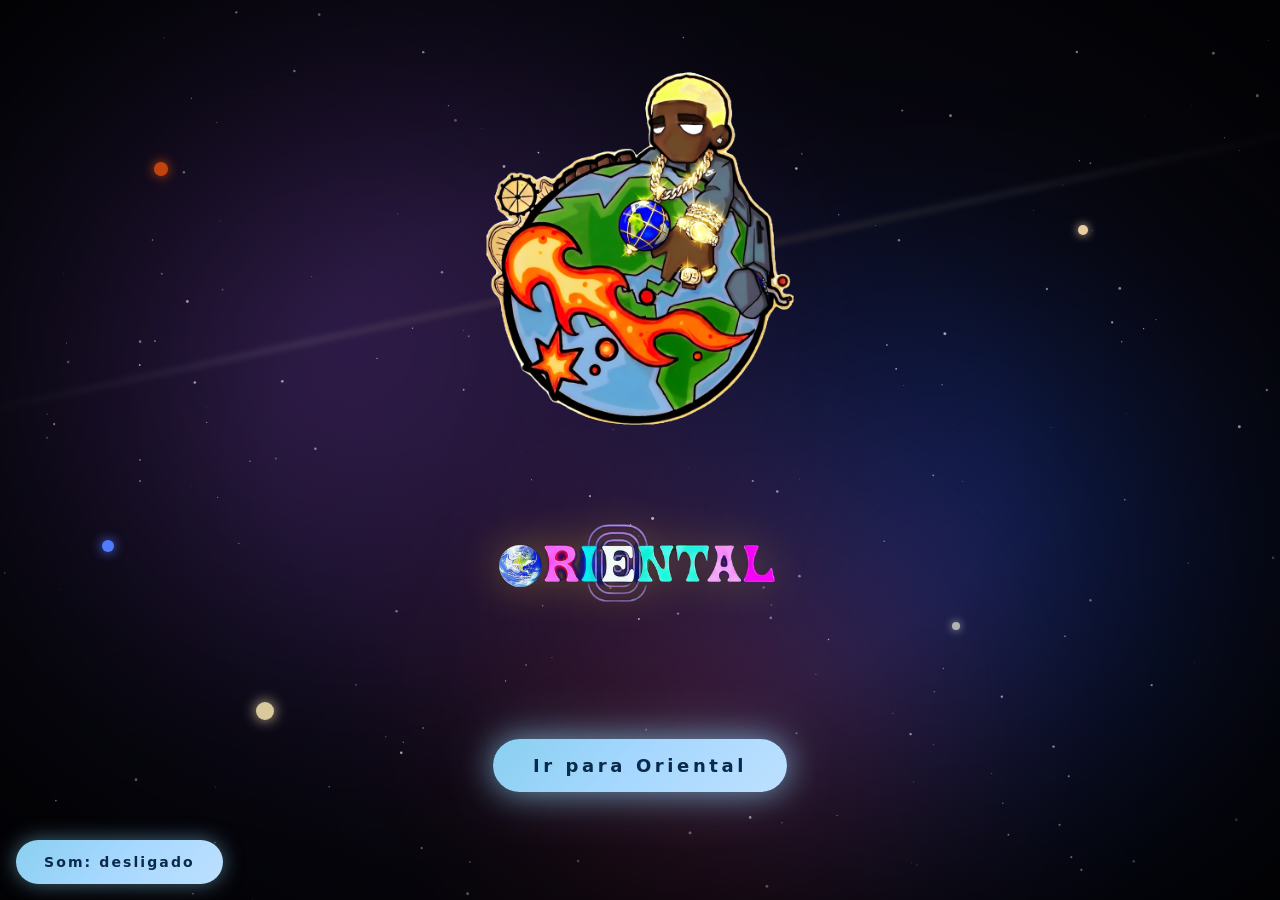
==== index.html @ 29efa696 "Refinamento: quiz, animações, segurança, assets" ====
<!DOCTYPE html>
<html lang="pt-BR">
<head>
<meta charset="UTF-8">
<meta name="viewport" content="width=device-width, initial-scale=1.0, viewport-fit=cover">
<meta name="theme-color" content="#05060d">
<title>ORIENTAL — Nego Marley</title>
<link rel="stylesheet" href="styles.css">
</head>
<body>
<!-- INTRO CINEMATOGRÁFICA -->
<div id="intro" class="intro" aria-hidden="false">
  <canvas id="stars" class="intro__stars"></canvas>
  <div class="galaxy" aria-hidden="true">
    <div class="nebula nebula--a"></div>
    <div class="nebula nebula--b"></div>
    <div class="nebula nebula--c"></div>
    <div class="milkyway"></div>
  </div>
  <div class="static-planets" aria-hidden="true">
    <span class="sp sp--1"></span>
    <span class="sp sp--2"></span>
    <span class="sp sp--3"></span>
    <span class="sp sp--4"></span>
    <span class="sp sp--5"></span>
  </div>
  <div class="comets" aria-hidden="true">
    <span class="comet comet--1"></span>
    <span class="comet comet--2"></span>
    <span class="comet comet--3"></span>
  </div>

  <div class="intro__planet-wrap" id="planetWrap">
    <img class="planet" id="planet" src="assets/intro.png" alt="Globo">
  </div>

  <div class="intro__ui">
    <img class="intro__logo" src="assets/logo.png" alt="ORIENTAL">
    <button class="intro__enter" id="enterBtn" type="button">Ir para Oriental</button>
  </div>

  <div class="intro__city" id="city">
    <div class="city__sky"></div>
    <div class="city__lights"></div>
    <div class="city__glow city__glow--red"></div>
    <div class="city__glow city__glow--blue"></div>
  </div>

  <div class="intro__vignette"></div>

  <button class="intro__sound" id="soundToggle" type="button" aria-pressed="false">Som: desligado</button>
</div>

<!-- INTERFACE PRINCIPAL -->
<main id="main" class="main" hidden>
  <div class="main__bg" aria-hidden="true"></div>
  <div class="main__overlay" aria-hidden="true"></div>
  <div class="main__controls">
    <button class="main__sound" id="mainSoundBtn" type="button">Som: desligado</button>
    <button class="main__intro" id="mainIntroBtn" type="button">Ver intro</button>
  </div>

  <section class="hero">
    <img class="hero__globe" src="assets/intro.png" alt="Globo">
    <p class="hero__kicker">ÁLBUM CONCEITUAL</p>
    <img class="hero__logo" src="assets/logo.png" alt="ORIENTAL">
    <p class="hero__artist">NEGOMARLEY</p>
    <p class="hero__tag">Experiência artística interativa</p>
  </section>

  


  

  

  

  


  <section class="quiz" id="quiz">
    <div class="quiz__card">
      <h2 class="quiz__title"><span class="quiz__word">QUIZ</span><img src="assets/logo.png" alt="ORIENTAL" class="quiz__logo"></h2>
      <p class="quiz__intro">Responda as perguntas e desbloqueie o vídeo exclusivo.</p>

      <div class="quiz__progress">
        <div class="quiz__progress-bar" id="quizProgressBar"></div>
      </div>
      <p class="quiz__progress-label" id="quizProgressLabel">Pergunta 1 de 3</p>

      <div class="quiz__question" id="quizQuestion"></div>
      <div class="quiz__options" id="quizOptions"></div>

      <div class="quiz__feedback" id="quizFeedback" hidden></div>

      <div class="quiz__actions">
        <button class="btn btn--primary" id="quizNext" type="button" hidden>Próxima</button>
        <button class="btn btn--ghost" id="quizRestart" type="button" hidden>Refazer quiz</button>
      </div>

      <div class="quiz__result" id="quizResult" hidden>
        <h3 class="quiz__result-title">Resultado</h3>
        <p class="quiz__score" id="quizScore"></p>
        <p class="quiz__result-msg" id="quizResultMsg"></p>
        <div class="quiz__video" id="quizVideoWrap" hidden>
          <h4 class="quiz__video-title">Vídeo exclusivo</h4>
          <p class="quiz__video-desc">Música inédita de ORIENTAL — NEGO MARLEY.</p>
          <video id="quizVideo" controls controlsList="nodownload" preload="none" playsinline style="width:100%;border-radius:12px;">
            <source src="public/videos/video.mp4" type="video/mp4">
            Seu navegador não suporta vídeo.
          </video>
        </div>
      </div>
    </div>
  </section>

  <footer class="footer">
    <p>ORIENTAL — NEGO MARLEY · Experiência artística</p>
  </footer>
</main>


<!-- OMIKUJI MODAL -->
<div class="omikuji" id="omikuji" hidden>
  <div class="omikuji__backdrop" id="omikujiBackdrop"></div>
  <div class="omikuji__card" role="dialog" aria-modal="true" aria-labelledby="omikujiTitle">
    <p class="omikuji__label">OMIKUJI · BISCOITO DA SORTE</p>
    <div class="cookie-wrap" id="cookieWrap">
      <div class="cookie">
        <div class="cookie__half cookie__half--left"></div>
        <div class="cookie__half cookie__half--right"></div>
        <div class="cookie__paper" id="cookiePaper">
          <p class="cookie__msg" id="omikujiMsg"></p>
        </div>
      </div>
    </div>
    <h3 class="omikuji__title" id="omikujiTitle">Quebre o biscoito</h3>
    <div class="omikuji__actions">
      <button class="btn btn--primary" id="omikujiBreak" type="button">Quebrar biscoito</button>
      <button class="btn btn--ghost" id="omikujiAgain" type="button">Outro biscoito</button>
      <button class="btn btn--ghost" id="omikujiClose" type="button">Fechar</button>
    </div>
  </div>
</div>

<audio id="bgMusic" src="assets/musica.wav" loop preload="auto"></audio>
<script src="quiz-data.js"></script>
<script src="app.js"></script>
<script>
document.getElementById('enterBtn').addEventListener('click', function(){
  var intro = document.getElementById('intro');
  var main = document.getElementById('main');
  intro.classList.add('is-leaving');
  setTimeout(function(){
    intro.style.display='none';
    main.removeAttribute('hidden');
    requestAnimationFrame(function(){ main.classList.add('is-visible'); });
  }, 700);
});
</script>
</body>
</html>
---- styles.css ----
:root{
  --bg:#05060d;
  --bg-2:#0a0e1f;
  --blue:#1b4fd9;
  --blue-soft:#4f7cff;
  --gold:#d4af37;
  --gold-soft:#f0d57a;
  --red:#e63946;
  --yellow:#ffd60a;
  --text:#e8eaf2;
  --muted:#9aa3c0;
  --card:rgba(12,16,34,0.72);
}

*{box-sizing:border-box;margin:0;padding:0}
html,body{height:100%}
body{
  font-family: "Helvetica Neue", "Segoe UI", system-ui, -apple-system, sans-serif;
  background:var(--bg);
  color:var(--text);
  overflow-x:hidden;
  -webkit-font-smoothing:antialiased;
}
button{font:inherit;cursor:pointer;border:none;background:none;color:inherit}
img{max-width:100%;display:block}

/* ============ INTRO ============ */
.intro{
  position:fixed;inset:0;z-index:100;
  background:radial-gradient(ellipse at 50% 50%, #0d0a1a 0%, #05060d 100%);
  overflow:hidden;
  transition:opacity .9s ease, visibility .9s ease;
}
.intro.is-done{opacity:0;visibility:hidden;pointer-events:none}
.intro__stars{position:absolute;inset:0;width:100%;height:100%;pointer-events:none}
.intro__nebula{
  position:absolute;border-radius:50%;filter:blur(60px);opacity:.35;pointer-events:none;
}
.intro__nebula--a{width:60vw;height:60vw;background:radial-gradient(circle,#1b4fd9 0%,transparent 70%);top:-10%;left:-10%}
.intro__nebula--b{width:50vw;height:50vw;background:radial-gradient(circle,#e63946 0%,transparent 70%);bottom:-15%;right:-15%;opacity:.22}

 .intro__planet-wrap{will-change:transform,opacity;
  position:absolute;left:50%;top:45%;
  transform:translate(-50%,-50%);
  width:min(70vw,380px);height:min(70vw,380px);
  display:flex;align-items:center;justify-content:center;
  z-index:2;
  transition:transform 1.6s cubic-bezier(.2,.7,.2,1), opacity .6s ease;
  will-change:transform,opacity;
}
.intro.is-approach .intro__planet-wrap{will-change:transform,opacity;
  transform:translate(-50%,-50%) scale(4.2);
  opacity:0;
}
.planet{width:95%;height:95%;object-fit:contain;border-radius:50%;margin:30px auto 0 auto;animation:planetSpin 20s linear infinite;}
.planet__base{
  position:absolute;inset:0;border-radius:50%;
  background:radial-gradient(circle at 35% 30%, #4f7cff 0%, #1b4fd9 35%, #0a1f5c 70%, #02061a 100%);
  box-shadow:inset -30px -40px 80px rgba(0,0,0,.6), 0 0 60px rgba(79,124,255,.35);
}
@keyframes spin{to{transform:rotate(360deg)}}
.planet__grid{
  position:absolute;inset:0;border-radius:50%;opacity:.55;
  background:
    repeating-linear-gradient(0deg, transparent 0 18px, rgba(212,175,55,.35) 18px 19px),
    repeating-linear-gradient(90deg, transparent 0 18px, rgba(212,175,55,.35) 18px 19px);
  mix-blend-mode:screen;
  animation:spin 24s linear infinite;
  mask:radial-gradient(circle, black 55%, transparent 78%);
  -webkit-mask:radial-gradient(circle, black 55%, transparent 78%);
}
.planet__glow{
  position:absolute;inset:-8%;border-radius:50%;
  background:radial-gradient(circle, rgba(79,124,255,.25) 0%, transparent 60%);
  filter:blur(20px);
}
.planet__shadow{
  position:absolute;inset:0;border-radius:50%;
  background:radial-gradient(circle at 70% 75%, rgba(0,0,0,.55) 0%, transparent 55%);
}
@keyframes spin{to{transform:rotate(360deg)}}

.intro__city{
  position:absolute;inset:0;opacity:0;pointer-events:none;
  transition:opacity 1.2s ease;
}
.intro.is-city .intro__city{opacity:1}
.city__sky{position:absolute;inset:0;background:linear-gradient(180deg,#05060d 0%,#0a0e1f 40%,#1a0a1f 100%)}
.city__glow{position:absolute;border-radius:50%;filter:blur(80px);opacity:.5}
.city__glow--red{width:60vw;height:40vw;background:radial-gradient(circle,#e63946 0%,transparent 70%);bottom:10%;left:10%}
.city__glow--blue{width:50vw;height:40vw;background:radial-gradient(circle,#1b4fd9 0%,transparent 70%);bottom:15%;right:5%}
.city__lights{
  position:absolute;bottom:0;left:0;right:0;height:45%;
  background:
    repeating-linear-gradient(90deg, transparent 0 14px, rgba(255,214,10,.5) 14px 15px, transparent 15px 28px),
    repeating-linear-gradient(90deg, transparent 0 40px, rgba(230,57,70,.6) 40px 41px, transparent 41px 80px);
  mask:linear-gradient(180deg, transparent 0%, black 40%, black 100%);
  -webkit-mask:linear-gradient(180deg, transparent 0%, black 40%, black 100%);
  opacity:.7;
}


/* ============ SOLAR SYSTEM ============ */
.solar{display:none;}
.orbit{position:absolute;top:50%;left:50%;border:1px solid rgba(212,175,55,.18);border-radius:50%;transform:translate(-50%,-50%)}
.orbit--1{width:130%;height:130%;animation:orbitSpin 18s linear infinite}
.orbit--2{width:170%;height:170%;animation:orbitSpin 32s linear infinite reverse}
.orbit--3{width:210%;height:210%;animation:orbitSpin 48s linear infinite}
.satellite{position:absolute;top:0;left:50%;transform:translate(-50%,-50%);width:8px;height:8px;border-radius:50%;background:#d4af37;box-shadow:0 0 12px rgba(212,175,55,.8)}
.satellite--gold{background:#ffd60a;box-shadow:0 0 14px rgba(255,214,10,.9)}
@keyframes orbitSpin{to{transform:translate(-50%,-50%) rotate(360deg)}}

.intro__vignette{position:absolute;inset:0;background:radial-gradient(ellipse at center, transparent 40%, rgba(0,0,0,.7) 100%);pointer-events:none}

.intro__ui{
  position:absolute;left:0;right:0;bottom:12vh;text-align:center;pointer-events:none;
  transition:opacity .6s ease;
}
.intro.is-approach .intro__ui,.intro.is-city .intro__ui{opacity:0}
.intro__kicker{letter-spacing:.4em;font-size:clamp(11px,2.6vw,14px);color:var(--gold);margin-bottom:8px}
.intro__title{font-size:clamp(34px,9vw,72px);font-weight:800;letter-spacing:.12em;text-shadow:0 0 30px rgba(212,175,55,.4)}
.intro__subtitle{margin-top:10px;color:var(--muted);font-size:clamp(12px,3vw,16px)}

.intro__skip{
  position:absolute;top:max(16px,env(safe-area-inset-top));right:max(16px,env(safe-area-inset-right));
  padding:8px 14px;border-radius:999px;background:rgba(255,255,255,.08);border:1px solid rgba(255,255,255,.18);
  font-size:13px;
}
.intro__skip:hover{background:rgba(255,255,255,.16)}
.intro__sound{
  position:absolute;bottom:max(16px,env(safe-area-inset-bottom));left:max(16px,env(safe-area-inset-left));
  padding:14px 28px;border-radius:999px;background:linear-gradient(135deg,#89cff0,#a7d8ff,#bde0fe);color:#0a2a4a;
  font-weight:800;letter-spacing:.15em;font-size:14px;box-shadow:0 0 20px rgba(137,207,240,.5);border:none;
  transition:transform .2s,box-shadow .2s;cursor:pointer;}
.intro__sound:hover{transform:translateY(-2px);box-shadow:0 0 30px rgba(137,207,240,.7)}

/* ============ MAIN ============ */
.main{position:relative;min-height:100vh;overflow:hidden;opacity:0;transition:opacity 1s ease}.main.is-visible{opacity:1}
.main__bg{
  position:fixed;inset:0;
  background:url('assets/fundo.jpg') center/cover no-repeat;
  filter:brightness(.55) saturate(1.2);
  z-index:0;
}
.main__overlay{
  position:fixed;inset:0;
  background:linear-gradient(180deg,rgba(5,6,13,.35) 0%,rgba(5,6,13,.6) 60%,rgba(5,6,13,.8) 100%);
  z-index:1;
}
.main > *:not(.main__bg):not(.main__overlay){position:relative;z-index:2}

.hero{
  min-height:100vh;display:flex;flex-direction:column;align-items:center;justify-content:center;
  text-align:center;padding:24px 16px;gap:10px;
}
.hero__kicker{letter-spacing:.45em;font-size:12px;color:var(--gold)}
.hero__title{font-size:clamp(46px,13vw,96px);font-weight:900;letter-spacing:.14em;text-shadow:0 0 40px rgba(212,175,55,.35)}
.hero__artist{font-size:clamp(16px,4vw,22px);letter-spacing:.35em;color:var(--muted)}
.hero__tag{margin-top:6px;font-size:13px;color:var(--blue-soft)}


.footer{text-align:center;padding:24px 16px;color:var(--muted);font-size:12px}

/* Reduced motion */
@media (max-width:600px){
  .intro__planet-wrap .solar{display:none}
  .intro__stars{opacity:.7}
  .enigma__card,.finale__card{backdrop-filter:none}
}
@media (prefers-reduced-motion: reduce){
  .intro__planet-wrap,.planet__grid,.hero__pendant{animation:none !important;transition:none !important}
  .intro.is-approach .intro__planet-wrap{will-change:transform,opacity;transform:translate(-50%,-50%) scale(1);opacity:1}
}


[hidden]{display:none !important}

@keyframes pulse{0%,100%{opacity:.6}50%{opacity:1}}
@keyframes pulseBtn{0%,100%{transform:scale(1)}50%{transform:scale(1.05)}}

/* ============ OMIKUJI ============ */
.omikuji{position:fixed;inset:0;z-index:200;display:flex;align-items:center;justify-content:center;padding:20px}
.omikuji__backdrop{position:absolute;inset:0;background:rgba(5,6,13,.75);backdrop-filter:blur(6px)}
.omikuji__card{position:relative;width:min(92vw,420px);background:linear-gradient(160deg,rgba(20,24,50,.95),rgba(8,10,28,.95));border:1px solid rgba(212,175,55,.4);border-radius:22px;padding:26px 22px;text-align:center;box-shadow:0 0 60px rgba(212,175,55,.25);animation:reveal .4s ease}
.omikuji__label{font-size:10px;letter-spacing:.4em;color:var(--gold);margin-bottom:8px}
.omikuji__title{font-size:20px;letter-spacing:.2em;color:var(--yellow);margin-bottom:14px}
.omikuji__msg{font-size:16px;line-height:1.7;color:var(--text);font-style:italic;min-height:60px}
.omikuji__actions{display:flex;gap:10px;justify-content:center;margin-top:18px;flex-wrap:wrap}

.finale__row{display:flex;flex-direction:column;align-items:center;gap:16px;margin-top:6px}
.finale__art{width:min(80vw,360px);border-radius:12px;filter:saturate(1.2)}
.spotify-btn{
  display:inline-flex;align-items:center;gap:10px;padding:12px 22px;
  background:linear-gradient(135deg,#1DB954,#1aa34a);color:#fff;
  border-radius:999px;font-weight:700;letter-spacing:.12em;font-size:13px;
  text-decoration:none;box-shadow:0 0 28px rgba(29,185,84,.55);
  transition:transform .2s,box-shadow .2s;
}
.spotify-btn:hover{transform:translateY(-2px);box-shadow:0 0 40px rgba(29,185,84,.75)}
.spotify-btn__icon{display:flex;align-items:center}
@media (min-width:600px){
  .finale__row{flex-direction:row;justify-content:center;align-items:center}
  .finale__art{width:260px}
}

/* ============ FORTUNE COOKIE ============ */
.cookie-wrap{display:flex;justify-content:center;align-items:center;margin:10px 0 16px;perspective:800px}
.cookie{position:relative;width:200px;height:200px}
.cookie__half{
  position:absolute;top:0;left:0;width:200px;height:200px;
  background:url('assets/biscoito.jpg') center/cover no-repeat;
  transition:transform .6s cubic-bezier(.2,.8,.2,1);
}
.cookie__half--left{clip-path:inset(0 50% 0 0);transform-origin:right center}
.cookie__half--right{clip-path:inset(0 0 0 50%);transform-origin:left center}
.cookie.is-broken .cookie__half--left{transform:translateX(-12px) rotate(-6deg)}
.cookie.is-broken .cookie__half--right{transform:translateX(12px) rotate(6deg)}
.cookie__paper{
  position:absolute;top:50%;left:50%;transform:translate(-50%,-50%) scale(0);
  width:170px;min-height:70px;padding:14px 12px;background:#fffdf5;border:1px solid #e8d9a0;
  border-radius:6px;box-shadow:0 4px 14px rgba(0,0,0,.25);color:#3a2a10;
  transform-origin:center center;transition:transform .5s ease .2s, opacity .4s ease .2s;
  opacity:0;z-index:3;text-align:center;
}
.cookie.is-broken .cookie__paper{transform:translate(-50%,-50%) scale(1);opacity:1}
.cookie__msg{font-size:13px;line-height:1.5;font-style:italic;margin:0}
/* ============ OMIKUJI ============ */
.omikuji{position:fixed;inset:0;z-index:200;display:flex;align-items:center;justify-content:center;padding:20px}
.omikuji__backdrop{position:absolute;inset:0;background:rgba(5,6,13,.75);backdrop-filter:blur(6px)}
.omikuji__card{position:relative;width:min(92vw,420px);background:linear-gradient(160deg,rgba(20,24,50,.95),rgba(8,10,28,.95));border:1px solid rgba(212,175,55,.4);border-radius:22px;padding:26px 22px;text-align:center;box-shadow:0 0 60px rgba(212,175,55,.25);animation:reveal .4s ease}
.omikuji__label{font-size:10px;letter-spacing:.4em;color:var(--gold);margin-bottom:8px}
.omikuji__title{font-size:20px;letter-spacing:.2em;color:var(--yellow);margin-bottom:14px}
.omikuji__msg{font-size:16px;line-height:1.7;color:var(--text);font-style:italic;min-height:60px}
.omikuji__actions{display:flex;gap:10px;justify-content:center;margin-top:18px;flex-wrap:wrap}

.finale__row{display:flex;flex-direction:column;align-items:center;gap:16px;margin-top:6px}
.finale__art{width:min(80vw,360px);border-radius:12px;filter:saturate(1.2)}
.spotify-btn{
  display:inline-flex;align-items:center;gap:10px;padding:12px 22px;
  background:linear-gradient(135deg,#1DB954,#1aa34a);color:#fff;
  border-radius:999px;font-weight:700;letter-spacing:.12em;font-size:13px;
  text-decoration:none;box-shadow:0 0 28px rgba(29,185,84,.55);
  transition:transform .2s,box-shadow .2s;
}
.spotify-btn:hover{transform:translateY(-2px);box-shadow:0 0 40px rgba(29,185,84,.75)}
.spotify-btn__icon{display:flex;align-items:center}
@media (min-width:600px){
  .finale__row{flex-direction:row;justify-content:center;align-items:center}
  .finale__art{width:260px}
}

/* ============ FORTUNE COOKIE ============ */
.cookie-wrap{display:flex;justify-content:center;align-items:center;margin:10px 0 16px;perspective:800px}
.cookie{position:relative;width:200px;height:200px}
.cookie__img{width:100%;height:100%;object-fit:cover;border-radius:50%;transition:opacity .5s ease,transform .5s ease}
.cookie.is-broken .cookie__img{opacity:0;transform:scale(.85)}
.cookie__paper{
  position:absolute;top:50%;left:50%;transform:translate(-50%,-50%) scale(0);
  width:170px;min-height:70px;padding:14px 12px;background:#fffdf5;border:1px solid #e8d9a0;
  border-radius:6px;box-shadow:0 4px 14px rgba(0,0,0,.25);color:#3a2a10;
  transform-origin:center center;transition:transform .5s ease .2s, opacity .4s ease .2s;
  opacity:0;z-index:3;text-align:center;
}
.cookie.is-broken .cookie__paper{transform:translate(-50%,-50%) scale(1);opacity:1}
.cookie__msg{font-size:13px;line-height:1.5;font-style:italic;margin:0}
/* ============ OMIKUJI ============ */
.omikuji{position:fixed;inset:0;z-index:200;display:flex;align-items:center;justify-content:center;padding:20px}
.omikuji__backdrop{position:absolute;inset:0;background:rgba(5,6,13,.75);backdrop-filter:blur(6px)}
.omikuji__card{position:relative;width:min(92vw,420px);background:linear-gradient(160deg,rgba(20,24,50,.95),rgba(8,10,28,.95));border:1px solid rgba(212,175,55,.4);border-radius:22px;padding:26px 22px;text-align:center;box-shadow:0 0 60px rgba(212,175,55,.25);animation:reveal .4s ease}
.omikuji__label{font-size:10px;letter-spacing:.4em;color:var(--gold);margin-bottom:8px}
.omikuji__title{font-size:20px;letter-spacing:.2em;color:var(--yellow);margin-bottom:14px}
.omikuji__msg{font-size:16px;line-height:1.7;color:var(--text);font-style:italic;min-height:60px}
.omikuji__actions{display:flex;gap:10px;justify-content:center;margin-top:18px;flex-wrap:wrap}

.finale__row{display:flex;flex-direction:column;align-items:center;gap:16px;margin-top:6px}
.finale__art{width:min(80vw,360px);border-radius:12px;filter:saturate(1.2)}
.spotify-btn{
  display:inline-flex;align-items:center;gap:10px;padding:12px 22px;
  background:linear-gradient(135deg,#1DB954,#1aa34a);color:#fff;
  border-radius:999px;font-weight:700;letter-spacing:.12em;font-size:13px;
  text-decoration:none;box-shadow:0 0 28px rgba(29,185,84,.55);
  transition:transform .2s,box-shadow .2s;
}
.spotify-btn:hover{transform:translateY(-2px);box-shadow:0 0 40px rgba(29,185,84,.75)}
.spotify-btn__icon{display:flex;align-items:center}
@media (min-width:600px){
  .finale__row{flex-direction:row;justify-content:center;align-items:center}
  .finale__art{width:260px}
}

/* ============ FORTUNE COOKIE ============ */
.cookie-wrap{display:flex;justify-content:center;align-items:center;margin:10px 0 16px;perspective:800px}
.cookie{position:relative;width:200px;height:200px}
.cookie__half{
  position:absolute;top:0;left:0;width:200px;height:200px;
  background:url('assets/biscoito.jpg') center/cover no-repeat;
  transition:transform .7s cubic-bezier(.2,.8,.2,1);
}
.cookie__half--left{clip-path:inset(0 50% 0 0);transform-origin:right center}
.cookie__half--right{clip-path:inset(0 0 0 50%);transform-origin:left center}
.cookie.is-broken .cookie__half--left{transform:translateX(-4px) rotate(-2deg)}
.cookie.is-broken .cookie__half--right{transform:translateX(4px) rotate(2deg)}
.cookie__paper{
  position:absolute;top:50%;left:50%;transform:translate(-50%,-50%) scaleY(0);
  width:170px;min-height:70px;padding:14px 12px;background:#fffdf5;border:1px solid #e8d9a0;
  border-radius:6px;box-shadow:0 4px 14px rgba(0,0,0,.25);color:#3a2a10;
  transform-origin:center center;transition:transform .5s ease .25s, opacity .3s ease .25s;
  opacity:0;z-index:3;text-align:center;
}
.cookie.is-broken .cookie__paper{transform:translate(-50%,-50%) scaleY(1);opacity:1}
.cookie__msg{font-size:13px;line-height:1.5;font-style:italic;margin:0}
/* ============ OMIKUJI ============ */
.omikuji{position:fixed;inset:0;z-index:200;display:flex;align-items:center;justify-content:center;padding:20px}
.omikuji__backdrop{position:absolute;inset:0;background:rgba(5,6,13,.75);backdrop-filter:blur(6px)}
.omikuji__card{position:relative;width:min(92vw,420px);background:linear-gradient(160deg,rgba(20,24,50,.95),rgba(8,10,28,.95));border:1px solid rgba(212,175,55,.4);border-radius:22px;padding:26px 22px;text-align:center;box-shadow:0 0 60px rgba(212,175,55,.25);animation:reveal .4s ease}
.omikuji__label{font-size:10px;letter-spacing:.4em;color:var(--gold);margin-bottom:8px}
.omikuji__title{font-size:20px;letter-spacing:.2em;color:var(--yellow);margin-bottom:14px}
.omikuji__msg{font-size:16px;line-height:1.7;color:var(--text);font-style:italic;min-height:60px}
.omikuji__actions{display:flex;gap:10px;justify-content:center;margin-top:18px;flex-wrap:wrap}

.finale__row{display:flex;flex-direction:column;align-items:center;gap:16px;margin-top:6px}
.finale__art{width:min(80vw,360px);border-radius:12px;filter:saturate(1.2)}
.spotify-btn{
  display:inline-flex;align-items:center;gap:10px;padding:12px 22px;
  background:linear-gradient(135deg,#1DB954,#1aa34a);color:#fff;
  border-radius:999px;font-weight:700;letter-spacing:.12em;font-size:13px;
  text-decoration:none;box-shadow:0 0 28px rgba(29,185,84,.55);
  transition:transform .2s,box-shadow .2s;
}
.spotify-btn:hover{transform:translateY(-2px);box-shadow:0 0 40px rgba(29,185,84,.75)}
.spotify-btn__icon{display:flex;align-items:center}
@media (min-width:600px){
  .finale__row{flex-direction:row;justify-content:center;align-items:center}
  .finale__art{width:260px}
}

/* ============ FORTUNE COOKIE ============ */
.cookie-wrap{display:flex;justify-content:center;align-items:center;margin:10px 0 16px;perspective:800px}
.cookie{position:relative;width:200px;height:200px}
.cookie__half{
  position:absolute;top:0;width:100px;height:200px;
  background:url('assets/biscoito.jpg') left center / 200% 100% no-repeat;
  transition:transform .7s cubic-bezier(.2,.8,.2,1);
  backface-visibility:hidden;
}
.cookie__half--left{left:0;background-position:left center;transform-origin:right center}
.cookie__half--right{right:0;background-position:right center;transform-origin:left center}
.cookie.is-broken .cookie__half--left{transform:translateX(-4px) rotate(-2deg)}
.cookie.is-broken .cookie__half--right{transform:translateX(4px) rotate(2deg)}
.cookie__paper{
  position:absolute;top:50%;left:50%;transform:translate(-50%,-50%) scaleY(0);
  width:170px;min-height:70px;padding:14px 12px;background:#fffdf5;border:1px solid #e8d9a0;
  border-radius:6px;box-shadow:0 4px 14px rgba(0,0,0,.25);color:#3a2a10;
  transform-origin:center center;transition:transform .5s ease .25s, opacity .3s ease .25s;
  opacity:0;z-index:3;text-align:center;
}
.cookie.is-broken .cookie__paper{transform:translate(-50%,-50%) scaleY(1);opacity:1}
.cookie__msg{font-size:13px;line-height:1.5;font-style:italic;margin:0}
/* ============ OMIKUJI ============ */
.omikuji{position:fixed;inset:0;z-index:200;display:flex;align-items:center;justify-content:center;padding:20px}
.omikuji__backdrop{position:absolute;inset:0;background:rgba(5,6,13,.75);backdrop-filter:blur(6px)}
.omikuji__card{position:relative;width:min(92vw,420px);background:linear-gradient(160deg,rgba(20,24,50,.95),rgba(8,10,28,.95));border:1px solid rgba(212,175,55,.4);border-radius:22px;padding:26px 22px;text-align:center;box-shadow:0 0 60px rgba(212,175,55,.25);animation:reveal .4s ease}
.omikuji__label{font-size:10px;letter-spacing:.4em;color:var(--gold);margin-bottom:8px}
.omikuji__title{font-size:20px;letter-spacing:.2em;color:var(--yellow);margin-bottom:14px}
.omikuji__msg{font-size:16px;line-height:1.7;color:var(--text);font-style:italic;min-height:60px}
.omikuji__actions{display:flex;gap:10px;justify-content:center;margin-top:18px;flex-wrap:wrap}

.finale__row{display:flex;flex-direction:column;align-items:center;gap:16px;margin-top:6px}
.finale__art{width:min(80vw,360px);border-radius:12px;filter:saturate(1.2)}
.spotify-btn{
  display:inline-flex;align-items:center;gap:10px;padding:12px 22px;
  background:linear-gradient(135deg,#1DB954,#1aa34a);color:#fff;
  border-radius:999px;font-weight:700;letter-spacing:.12em;font-size:13px;
  text-decoration:none;box-shadow:0 0 28px rgba(29,185,84,.55);
  transition:transform .2s,box-shadow .2s;
}
.spotify-btn:hover{transform:translateY(-2px);box-shadow:0 0 40px rgba(29,185,84,.75)}
.spotify-btn__icon{display:flex;align-items:center}
@media (min-width:600px){
  .finale__row{flex-direction:row;justify-content:center;align-items:center}
  .finale__art{width:260px}
}

/* ============ FORTUNE COOKIE ============ */
.cookie-wrap{display:flex;justify-content:center;align-items:center;margin:10px 0 16px;perspective:800px}
.cookie{position:relative;width:180px;height:120px}
.cookie__half{
  position:absolute;top:0;width:90px;height:120px;background:linear-gradient(135deg,#e8c98a,#c9a05a);
  border:1px solid rgba(120,80,30,.4);box-shadow:inset 0 0 12px rgba(255,255,255,.25);
  transition:transform .7s cubic-bezier(.2,.8,.2,1);
}
.cookie__half--left{left:0;border-radius:90px 0 0 90px;transform-origin:right center}
.cookie__half--right{right:0;border-radius:0 90px 90px 0;transform-origin:left center}
.cookie.is-broken .cookie__half--left{transform:rotateY(-70deg) translateX(-12px)}
.cookie.is-broken .cookie__half--right{transform:rotateY(70deg) translateX(12px)}
.cookie__paper{
  position:absolute;top:50%;left:50%;transform:translate(-50%,-50%) scaleY(0);
  width:150px;min-height:60px;padding:12px 10px;background:#fffdf5;border:1px solid #e8d9a0;
  border-radius:6px;box-shadow:0 4px 14px rgba(0,0,0,.25);color:#3a2a10;
  transform-origin:center center;transition:transform .6s ease .3s, opacity .4s ease .3s;
  opacity:0;z-index:2;
}
.cookie.is-broken .cookie__paper{transform:translate(-50%,-50%) scaleY(1);opacity:1}
.cookie__msg{font-size:13px;line-height:1.5;font-style:italic;margin:0}

.intro__logo{width:min(60vw,320px);margin:5px auto 0 auto;display:block;filter:drop-shadow(0 0 20px rgba(212,175,55,.4))}
.hero__logo{width:min(50vw,240px);margin-bottom:10px;filter:drop-shadow(0 0 30px rgba(212,175,55,.4))}

/* ============ COMETS ============ */
.comets{position:absolute;inset:0;pointer-events:none;overflow:hidden}
.comet{position:absolute;width:120px;height:2px;background:linear-gradient(90deg,transparent,rgba(255,255,255,.9));border-radius:2px;opacity:0}
.comet--1{top:15%;left:-120px;animation:cometFly 6s linear infinite;animation-delay:1s}
.comet--2{top:45%;left:-120px;animation:cometFly 8s linear infinite;animation-delay:3s}
.comet--3{top:70%;left:-120px;animation:cometFly 10s linear infinite;animation-delay:5s}
@keyframes cometFly{
  0%{transform:translateX(0) translateY(0) rotate(25deg);opacity:0}
  10%{opacity:1}
  90%{opacity:1}
  100%{transform:translateX(120vw) translateY(40vh) rotate(25deg);opacity:0}
}

/* ============ SOLAR SYSTEM (intro bg) ============ */
.orbit{position:absolute;top:50%;left:50%;border:1px solid rgba(212,175,55,.12);border-radius:50%;transform:translate(-50%,-50%)}
.planet{position:absolute;top:0;left:50%;transform:translate(-50%,-50%);border-radius:50%}

.sun-ring{position:absolute;top:50%;left:50%;transform:translate(-50%,-50%);width:min(90vw,480px);height:min(90vw,480px);border:2px solid rgba(212,175,55,.6);border-radius:50%;box-shadow:0 0 40px rgba(212,175,55,.4),inset 0 0 30px rgba(212,175,55,.15)}

/* ============ GALAXY BACKGROUND ============ */
.galaxy{position:absolute;inset:0;pointer-events:none;overflow:hidden;z-index:0}
.nebula{position:absolute;border-radius:50%;filter:blur(80px);opacity:.35}
.nebula--a{width:75vw;height:75vw;background:radial-gradient(circle,#6a3a9a 0%,transparent 70%);top:-15%;left:-10%;opacity:.45}
.nebula--b{width:65vw;height:65vw;background:radial-gradient(circle,#1b4fd9 0%,transparent 70%);bottom:-10%;right:-5%;opacity:.4}
.nebula--c{width:55vw;height:55vw;background:radial-gradient(circle,#e63946 0%,transparent 70%);top:40%;left:30%;opacity:.25}
.milkyway{position:absolute;top:30%;left:-10%;width:120%;height:3px;background:linear-gradient(90deg,transparent,rgba(255,255,255,.25),rgba(212,175,55,.35),rgba(255,255,255,.25),transparent);transform:rotate(-12deg);filter:blur(3px);opacity:.75}

/* ============ STATIC PLANETS (background) ============ */
.static-planets{position:absolute;inset:0;pointer-events:none;z-index:1}
.sp{position:absolute;border-radius:50%}
.sp--1{width:14px;height:14px;background:#c1440e;box-shadow:0 0 12px #c1440e;top:18%;left:12%}
.sp--2{width:10px;height:10px;background:#e8cda2;box-shadow:0 0 10px #e8cda2;top:25%;right:15%}
.sp--3{width:18px;height:18px;background:#d8ca9d;box-shadow:0 0 14px #d8ca9d;bottom:20%;left:20%}
.sp--4{width:8px;height:8px;background:#b1b1b1;box-shadow:0 0 8px #b1b1b1;bottom:30%;right:25%}
.sp--5{width:12px;height:12px;background:#4f7cff;box-shadow:0 0 12px #4f7cff;top:60%;left:8%}

/* ============ COMETS (behind planet) ============ */
.comets{position:absolute;inset:0;pointer-events:none;overflow:hidden;z-index:1}
.comet{position:absolute;width:180px;height:2px;opacity:0;filter:blur(.5px)}
.comet::before{content:'';position:absolute;right:0;top:50%;transform:translateY(-50%);width:8px;height:8px;border-radius:50%;background:#fff;box-shadow:0 0 12px #fff,0 0 24px rgba(255,255,255,.6)}
.comet::after{content:'';position:absolute;right:8px;top:50%;transform:translateY(-50%);width:172px;height:2px;background:linear-gradient(90deg,transparent,rgba(255,255,255,.9));border-radius:2px}
.comet--1{top:20%;left:-200px;animation:cometFly 7s linear infinite;animation-delay:0s}
.comet--2{top:55%;left:-200px;animation:cometFly 9s linear infinite;animation-delay:3s}
.comet--3{top:75%;left:-200px;animation:cometFly 11s linear infinite;animation-delay:6s}
@keyframes cometFly{
  0%{transform:translateX(0) translateY(0) rotate(20deg);opacity:0}
  8%{opacity:1}
  92%{opacity:1}
  100%{transform:translateX(130vw) translateY(35vh) rotate(20deg);opacity:0}
}

/* planet-wrap above comets */
.intro__planet-wrap{z-index:2 !important}
.intro__ui{z-index:3}

.intro__enter{position:relative;z-index:100;pointer-events:auto;cursor:pointer;margin-top:18px;padding:16px 40px;border-radius:999px;background:linear-gradient(135deg,#89cff0,#a7d8ff,#bde0fe);color:#0a2a4a;font-weight:800;letter-spacing:.2em;font-size:18px;box-shadow:0 0 30px rgba(137,207,240,.6),0 0 60px rgba(167,216,255,.3);transition:transform .2s,box-shadow .2s;animation:pulseBtn 1.8s ease-in-out infinite}
.intro__enter:hover{transform:translateY(-2px);box-shadow:0 0 30px rgba(212,175,55,.6)}

/* ============ ORIGAMI PAPER ============ */
.paper{position:relative;width:140px;height:140px;perspective:600px}
.paper__sheet{
  position:absolute;inset:0;background:linear-gradient(135deg,#f5f5f0,#e8e4d8);
  border:1px solid rgba(212,175,55,.3);border-radius:4px;
  box-shadow:0 4px 16px rgba(0,0,0,.3);
  transform-origin:center center;
  animation:paperFold 3s ease-in-out infinite;
}
.paper__fold{
  position:absolute;top:0;left:50%;width:50%;height:100%;
  background:linear-gradient(135deg,#e8e4d8,#d8d4c8);
  border-left:1px solid rgba(212,175,55,.2);
  transform-origin:left center;
  animation:paperCrease 3s ease-in-out infinite;
}
@keyframes paperFold{
  0%,100%{transform:rotateY(0deg)}
  50%{transform:rotateY(180deg)}
}
@keyframes paperCrease{
  0%,100%{transform:rotateY(0deg)}
  50%{transform:rotateY(-180deg)}
}

.hero__globe{width:min(50vw,220px);margin-bottom:12px;animation:heroGlobeSpin 20s linear infinite;filter:drop-shadow(0 0 30px rgba(79,124,255,.4))}
@keyframes heroGlobeSpin{to{transform:rotate(360deg)}}

/* ============ MAIN CONTROLS ============ */
.main__controls{position:fixed;top:max(16px,env(safe-area-inset-top));right:max(16px,env(safe-area-inset-right));z-index:50;display:flex;gap:8px}
.main__sound,.main__intro{
  padding:10px 18px;border-radius:999px;background:linear-gradient(135deg,#89cff0,#a7d8ff,#bde0fe);color:#0a2a4a;
  font-weight:800;letter-spacing:.12em;font-size:13px;box-shadow:0 0 16px rgba(137,207,240,.5);border:none;cursor:pointer;
  transition:transform .2s,box-shadow .2s}
.main__sound:hover,.main__intro:hover{transform:translateY(-2px);box-shadow:0 0 24px rgba(137,207,240,.7)}

/* ============ QUIZ ============ */
.quiz{padding:24px 16px 60px;display:flex;justify-content:center}
.quiz__card{width:min(92vw,560px);background:url('assets/intro.png') center/cover no-repeat;border:1px solid rgba(212,175,55,.18);border-radius:20px;padding:22px 18px;backdrop-filter:blur(10px);position:relative;overflow:hidden}
.quiz__card::before{content:'';position:absolute;inset:0;background:rgba(5,6,13,.72);z-index:0}
.quiz__card > *{position:relative;z-index:1}
.quiz__title{font-size:18px;letter-spacing:.25em;color:var(--gold);margin-bottom:8px;text-align:center;display:flex;flex-direction:column;align-items:center}
.quiz__intro{color:#fff;font-size:14px;text-align:center;margin-bottom:16px;font-weight:600}
.quiz__progress{width:100%;height:8px;background:rgba(255,255,255,.08);border-radius:999px;overflow:hidden;margin-bottom:6px}
.quiz__progress-bar{height:100%;width:0%;background:linear-gradient(90deg,var(--gold),var(--blue-soft));transition:width .3s ease}
.quiz__progress-label{font-size:12px;color:#fff;text-align:center;margin-bottom:14px;letter-spacing:.15em;font-weight:700}
.quiz__question{font-size:16px;line-height:1.6;text-align:center;margin-bottom:16px;min-height:48px;color:#fff;font-weight:600;animation:fadeInUp .35s ease}
.quiz__question.is-entering{animation:fadeInUp .35s ease}
.quiz__options{display:flex;flex-direction:column;gap:10px;margin-bottom:14px}
.quiz__option{padding:12px 16px;border-radius:12px;border:1px solid rgba(212,175,55,.4);background:rgba(10,12,30,.85);color:#fff;text-align:left;cursor:pointer;transition:background .2s,transform .15s;font-weight:600}
.quiz__option:hover{background:rgba(255,255,255,.12);transform:translateY(-2px);box-shadow:0 0 12px rgba(212,175,55,.2)}
.quiz__option.is-correct{background:linear-gradient(135deg,rgba(46,204,113,.25),rgba(26,143,74,.25));border-color:#2ecc71;animation:pulseCorrect .4s ease}
.quiz__option.is-wrong{background:linear-gradient(135deg,rgba(230,57,70,.25),rgba(166,27,46,.25));border-color:#e63946;animation:shake .4s ease}
.quiz__option:disabled{cursor:default;opacity:.85}
.quiz__feedback{padding:10px 14px;border-radius:10px;margin-bottom:12px;text-align:center;font-size:14px}
.quiz__feedback.is-correct{background:rgba(46,204,113,.15);color:#2ecc71;border:1px solid rgba(46,204,113,.3)}
.quiz__feedback.is-wrong{background:rgba(230,57,70,.15);color:#e63946;border:1px solid rgba(230,57,70,.3)}
.quiz__actions{display:flex;gap:10px;justify-content:center;flex-wrap:wrap;margin-top:8px}
.quiz__result{margin-top:18px;padding:16px;border-radius:12px;background:rgba(255,255,255,.04);border:1px solid rgba(212,175,55,.2);text-align:center;animation:reveal .6s ease}
.quiz__result-title{font-size:18px;letter-spacing:.2em;color:var(--gold);margin-bottom:8px}
.quiz__score{font-size:24px;font-weight:800;color:var(--yellow);margin-bottom:6px}
.quiz__result-msg{color:var(--muted);font-size:14px;line-height:1.6;margin-bottom:12px}
.quiz__video{margin-top:16px}
.quiz__video-title{font-size:14px;letter-spacing:.2em;color:var(--gold);margin-bottom:6px}
.quiz__video-desc{color:var(--muted);font-size:13px;margin-bottom:10px}

.quiz__logo{width:min(40vw,180px);display:block;margin:0 auto 8px;filter:drop-shadow(0 0 16px rgba(212,175,55,.4))}

.quiz__word{display:block;font-size:14px;letter-spacing:.4em;color:#89cff0;margin-bottom:6px;text-align:center}

/* ============ INTRO EXIT TRANSITION ============ */
.intro.is-leaving{animation:introExit .7s ease forwards}
@keyframes introExit{
  0%{opacity:1;transform:scale(1)}
  100%{opacity:0;transform:scale(1.15);filter:blur(8px)}
}

.btn, .quiz__option, .intro__enter, .main__sound, .main__intro, .intro__sound { min-height: 44px; min-width: 44px; }
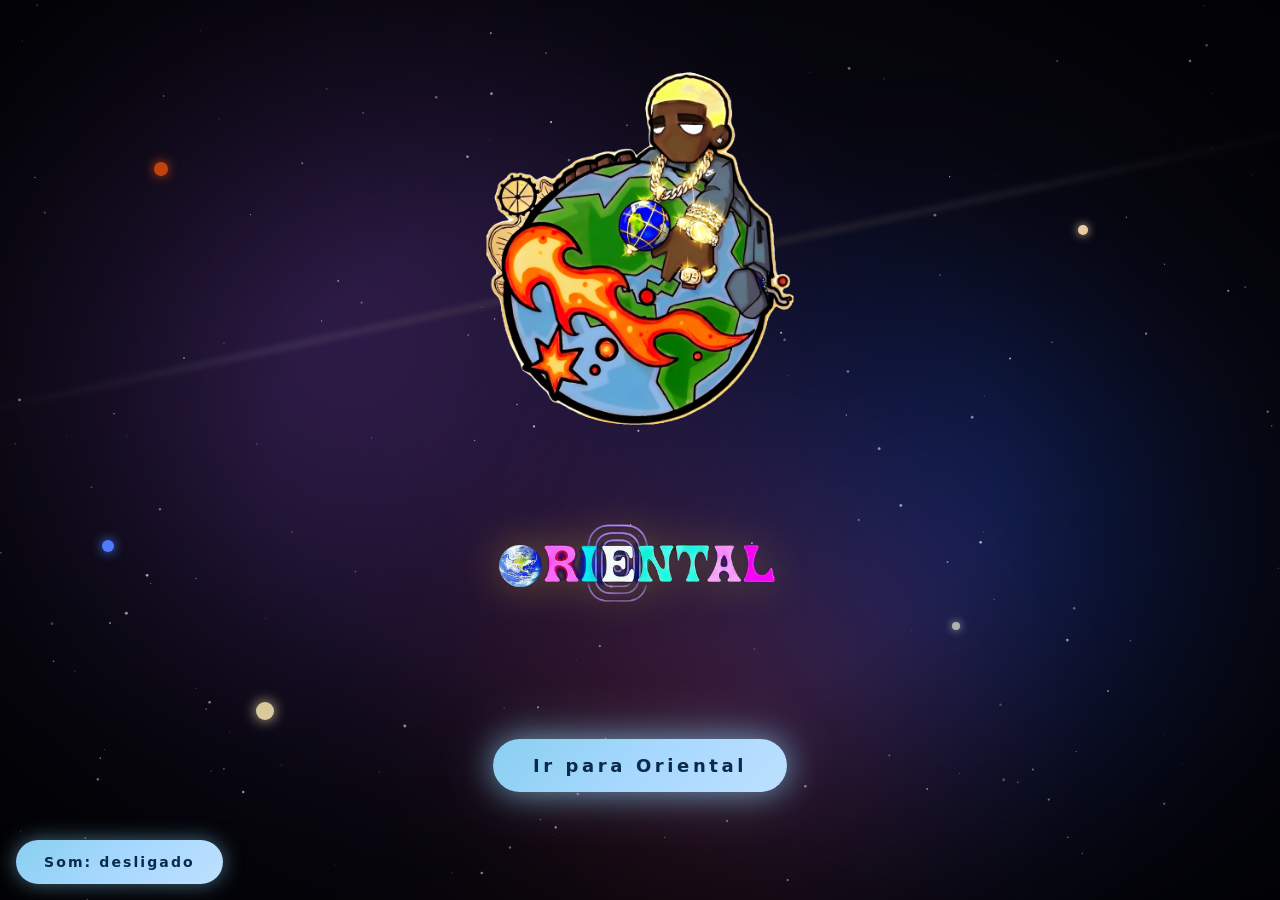
==== commit a80ae649: "Aba 999: galeria de imagens com viewer" ====
--- a/index.html
+++ b/index.html
@@ -107,16 +107,39 @@
         <div class="quiz__video" id="quizVideoWrap" hidden>
           <h4 class="quiz__video-title">Vídeo exclusivo</h4>
           <p class="quiz__video-desc">Música inédita de ORIENTAL — NEGO MARLEY.</p>
-          <video id="quizVideo" controls controlsList="nodownload" preload="none" playsinline style="width:100%;border-radius:12px;">
-            <source src="public/videos/video.mp4" type="video/mp4">
+          <video id="quizVideo" controls controlsList="nodownload" preload="metadata" playsinline muted style="width:100%;border-radius:12px;">
+            <source src="assets/quiz-final.mp4" type="video/mp4">
             Seu navegador não suporta vídeo.
           </video>
+          <button class="btn btn--primary" id="quizPlayBtn" type="button" style="margin-top:10px;">Reproduzir guia exclusiva</button>
         </div>
       </div>
     </div>
   </section>
 
-  <footer class="footer">
+  <section class="gallery999" id="gallery999">
+    <div class="gallery999__card">
+      <h2 class="gallery999__title">999</h2>
+      <p class="gallery999__intro">Toque para ver todas as imagens.</p>
+      <button class="gallery999__cover" id="gallery999Cover" type="button">
+        <img src="assets/999/IMG_4610.jpg" alt="999 capa">
+      </button>
+    </div>
+  </section>
+
+  <div class="lightbox999" id="lightbox999" hidden>
+    <div class="lightbox999__backdrop" id="lightbox999Backdrop"></div>
+    <div class="lightbox999__content">
+      <button class="lightbox999__close" id="lightbox999Close" type="button">✕</button>
+      <div class="lightbox999__grid" id="lightbox999Grid"></div>
+    </div>
+  </div>
+
+  <div class="imgviewer999" id="imgviewer999" hidden>
+    <div class="imgviewer999__backdrop" id="imgviewer999Backdrop"></div>
+    <img class="imgviewer999__img" id="imgviewer999Img" alt="999">
+    <button class="imgviewer999__close" id="imgviewer999Close" type="button">✕</button>
+  </div>
     <p>ORIENTAL — NEGO MARLEY · Experiência artística</p>
   </footer>
 </main>
--- a/styles.css
+++ b/styles.css
@@ -159,7 +159,22 @@
 .hero__tag{margin-top:6px;font-size:13px;color:var(--blue-soft)}
 
 
-.footer{text-align:center;padding:24px 16px;color:var(--muted);font-size:12px}
+/* ============ GALLERY 999 ============ */
+.gallery999{padding:24px 16px 120px;display:flex;justify-content:center}
+.gallery999__card{width:min(92vw,560px);background:var(--card);border:1px solid rgba(212,175,55,.18);border-radius:20px;padding:22px 18px;text-align:center;backdrop-filter:blur(10px)}
+.gallery999__title{font-size:28px;letter-spacing:.3em;color:var(--gold);margin-bottom:8px}
+.gallery999__intro{color:var(--muted);font-size:14px;margin-bottom:16px}
+.gallery999__cover{border:none;padding:0;background:none;cursor:pointer;border-radius:12px;overflow:hidden;transition:transform .2s,box-shadow .2s}
+.gallery999__cover img{width:100%;border-radius:12px}
+.gallery999__cover:hover{transform:scale(1.02);box-shadow:0 0 24px rgba(212,175,55,.4)}
+
+.lightbox999{position:fixed;inset:0;z-index:300;display:flex;align-items:center;justify-content:center;padding:20px}
+.lightbox999__backdrop{position:absolute;inset:0;background:rgba(5,6,13,.85);backdrop-filter:blur(6px)}
+.lightbox999__content{position:relative;width:min(96vw,900px);max-height:90vh;overflow:auto;background:rgba(12,16,34,.95);border:1px solid rgba(212,175,55,.4);border-radius:20px;padding:16px}
+.lightbox999__close{position:absolute;top:10px;right:14px;font-size:22px;color:var(--gold);background:none;border:none;cursor:pointer;z-index:2}
+.lightbox999__grid{display:grid;grid-template-columns:repeat(auto-fill,minmax(140px,1fr));gap:10px;margin-top:28px;justify-items:center}
+.lightbox999__grid img{width:100%;max-width:200px;border-radius:8px;cursor:pointer;transition:transform .2s;object-fit:cover;aspect-ratio:1}
+.lightbox999__grid img:hover{transform:scale(1.05)}
 
 /* Reduced motion */
 @media (max-width:600px){
@@ -502,7 +517,7 @@
 
 /* ============ QUIZ ============ */
 .quiz{padding:24px 16px 60px;display:flex;justify-content:center}
-.quiz__card{width:min(92vw,560px);background:url('assets/intro.png') center/cover no-repeat;border:1px solid rgba(212,175,55,.18);border-radius:20px;padding:22px 18px;backdrop-filter:blur(10px);position:relative;overflow:hidden}
+.quiz__card{width:min(92vw,560px);background:url('assets/quiz-fundo.png') center/cover no-repeat;border:1px solid rgba(212,175,55,.18);border-radius:20px;padding:22px 18px;backdrop-filter:blur(10px);position:relative;overflow:hidden}
 .quiz__card::before{content:'';position:absolute;inset:0;background:rgba(5,6,13,.72);z-index:0}
 .quiz__card > *{position:relative;z-index:1}
 .quiz__title{font-size:18px;letter-spacing:.25em;color:var(--gold);margin-bottom:8px;text-align:center;display:flex;flex-direction:column;align-items:center}
@@ -542,3 +557,25 @@
 }
 
 .btn, .quiz__option, .intro__enter, .main__sound, .main__intro, .intro__sound { min-height: 44px; min-width: 44px; }
+
+/* ============ GALLERY 999 ============ */
+.gallery999{padding:24px 16px 120px;display:flex;justify-content:center}
+.gallery999__card{width:min(92vw,560px);background:var(--card);border:1px solid rgba(212,175,55,.18);border-radius:20px;padding:22px 18px;text-align:center;backdrop-filter:blur(10px)}
+.gallery999__title{font-size:28px;letter-spacing:.3em;color:var(--gold);margin-bottom:8px}
+.gallery999__intro{color:var(--muted);font-size:14px;margin-bottom:16px}
+.gallery999__cover{border:none;padding:0;background:none;cursor:pointer;border-radius:12px;overflow:hidden;transition:transform .2s,box-shadow .2s}
+.gallery999__cover img{width:100%;border-radius:12px}
+.gallery999__cover:hover{transform:scale(1.02);box-shadow:0 0 24px rgba(212,175,55,.4)}
+
+.lightbox999{position:fixed;inset:0;z-index:300;display:flex;align-items:center;justify-content:center;padding:20px}
+.lightbox999__backdrop{position:absolute;inset:0;background:rgba(5,6,13,.85);backdrop-filter:blur(6px)}
+.lightbox999__content{position:relative;width:min(96vw,900px);max-height:90vh;overflow:auto;background:rgba(12,16,34,.95);border:1px solid rgba(212,175,55,.4);border-radius:20px;padding:16px}
+.lightbox999__close{position:absolute;top:10px;right:14px;font-size:22px;color:var(--gold);background:none;border:none;cursor:pointer;z-index:2}
+.lightbox999__grid{display:grid;grid-template-columns:repeat(auto-fill,minmax(140px,1fr));gap:10px;margin-top:28px;justify-items:center}
+.lightbox999__grid img{width:100%;max-width:200px;border-radius:8px;cursor:pointer;transition:transform .2s;object-fit:cover;aspect-ratio:1}
+.lightbox999__grid img:hover{transform:scale(1.05)}
+
+.imgviewer999{position:fixed;inset:0;z-index:400;display:flex;align-items:center;justify-content:center;padding:20px}
+.imgviewer999__backdrop{position:absolute;inset:0;background:rgba(0,0,0,.9)}
+.imgviewer999__img{max-width:95vw;max-height:90vh;border-radius:12px;box-shadow:0 0 40px rgba(0,0,0,.6);position:relative;z-index:1}
+.imgviewer999__close{position:absolute;top:16px;right:20px;font-size:28px;color:#fff;background:none;border:none;cursor:pointer;z-index:2}
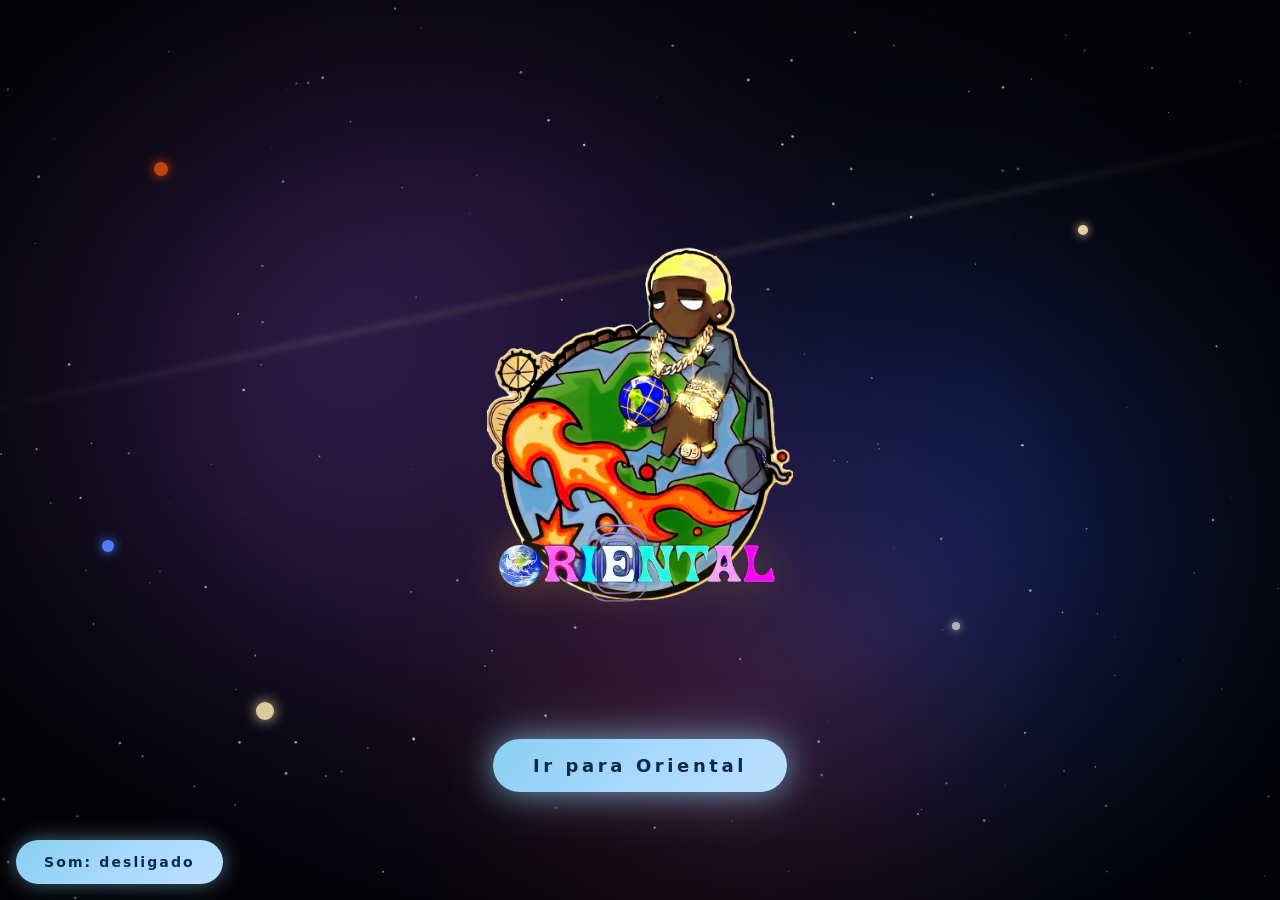
==== commit 74023deb: "Quiz Oriental: 15 perguntas, recompensa com áudio, ajustes visuais" ====
--- a/index.html
+++ b/index.html
@@ -83,12 +83,13 @@
   <section class="quiz" id="quiz">
     <div class="quiz__card">
       <h2 class="quiz__title"><span class="quiz__word">QUIZ</span><img src="assets/logo.png" alt="ORIENTAL" class="quiz__logo"></h2>
-      <p class="quiz__intro">Responda as perguntas e desbloqueie o vídeo exclusivo.</p>
+      <p class="quiz__intro">Responda as perguntas e desbloqueie a guia exclusiva.</p>
 
       <div class="quiz__progress">
         <div class="quiz__progress-bar" id="quizProgressBar"></div>
       </div>
-      <p class="quiz__progress-label" id="quizProgressLabel">Pergunta 1 de 3</p>
+      <p class="quiz__progress-label" id="quizProgressLabel">Pergunta 1 de 15</p>
+      <p class="quiz__score-live" id="quizScoreLive">Acertos: 0 | Erros: 0</p>
 
       <div class="quiz__question" id="quizQuestion"></div>
       <div class="quiz__options" id="quizOptions"></div>
@@ -101,45 +102,49 @@
       </div>
 
       <div class="quiz__result" id="quizResult" hidden>
-        <h3 class="quiz__result-title">Resultado</h3>
-        <p class="quiz__score" id="quizScore"></p>
-        <p class="quiz__result-msg" id="quizResultMsg"></p>
-        <div class="quiz__video" id="quizVideoWrap" hidden>
-          <h4 class="quiz__video-title">Vídeo exclusivo</h4>
-          <p class="quiz__video-desc">Música inédita de ORIENTAL — NEGO MARLEY.</p>
-          <video id="quizVideo" controls controlsList="nodownload" preload="metadata" playsinline muted style="width:100%;border-radius:12px;">
-            <source src="assets/quiz-final.mp4" type="video/mp4">
-            Seu navegador não suporta vídeo.
-          </video>
-          <button class="btn btn--primary" id="quizPlayBtn" type="button" style="margin-top:10px;">Reproduzir guia exclusiva</button>
-        </div>
+        <div class="quiz__reward" id="quizReward" hidden>
+          <h3 class="quiz__reward-title">VOCÊ CHEGOU À PRÉVIA EXCLUSIVA</h3>
+          <p class="quiz__reward-text">“Você concluiu o desafio ORIENTAL e desbloqueou sua recompensa exclusiva.”</p>
+          <div class="quiz__player">
+            <audio id="quizAudio" src="assets/amarelice.mp3" preload="metadata"></audio>
+            <div class="quiz__player-controls">
+              <button class="btn btn--primary" id="quizPlayBtn" type="button">▶ Reproduzir</button>
+              <button class="btn btn--ghost" id="quizPauseBtn" type="button" hidden>⏸ Pausar</button>
+              <span class="quiz__player-status" id="quizPlayerStatus">Pronto</span>
+            </div>
+            <input type="range" id="quizVolume" min="0" max="1" step="0.01" value="1" class="quiz__volume">
+          </div>
+          <p class="quiz__preview-link" id="quizPreviewLink" style="margin-top:12px;font-size:13px;color:var(--muted);">Prévia exclusiva: link a ser configurado.</p>
+        </div>
+        <div class="quiz__fail" id="quizFail" hidden>
+          <p class="quiz__score" id="quizScore"></p>
+          <p class="quiz__result-msg" id="quizResultMsg"></p>
+          <button class="btn btn--ghost" id="quizRestart" type="button">Refazer quiz</button>
+        </div>
+      </div>
       </div>
     </div>
   </section>
 
-  <section class="gallery999" id="gallery999">
-    <div class="gallery999__card">
-      <h2 class="gallery999__title">999</h2>
-      <p class="gallery999__intro">Toque para ver todas as imagens.</p>
-      <button class="gallery999__cover" id="gallery999Cover" type="button">
-        <img src="assets/999/IMG_4610.jpg" alt="999 capa">
+  <section class="guide-card" id="guideCard">
+    <div class="guide-card__inner">
+      <button class="guide-card__play" id="guidePlayBtn" type="button" disabled aria-disabled="true">
+        <span class="guide-card__icon">▶</span>
+        <span class="guide-card__text">Ouvir guia exclusiva</span>
       </button>
+      <p class="guide-card__status" id="guideStatus">Bloqueado — acerte todas as perguntas.</p>
+      <div class="guide-card__player" id="guidePlayer" hidden>
+        <audio id="guideAudio" src="assets/amarelice.mp3" preload="metadata"></audio>
+        <div class="guide-card__controls">
+          <button class="btn btn--primary" id="guidePlay" type="button">▶ Play</button>
+          <button class="btn btn--ghost" id="guidePause" type="button" hidden>⏸ Pause</button>
+          <span class="guide-card__player-status" id="guidePlayerStatus">Pronto</span>
+        </div>
+        <input type="range" id="guideVolume" min="0" max="1" step="0.01" value="1" class="quiz__volume">
+      </div>
     </div>
   </section>
-
-  <div class="lightbox999" id="lightbox999" hidden>
-    <div class="lightbox999__backdrop" id="lightbox999Backdrop"></div>
-    <div class="lightbox999__content">
-      <button class="lightbox999__close" id="lightbox999Close" type="button">✕</button>
-      <div class="lightbox999__grid" id="lightbox999Grid"></div>
-    </div>
-  </div>
-
-  <div class="imgviewer999" id="imgviewer999" hidden>
-    <div class="imgviewer999__backdrop" id="imgviewer999Backdrop"></div>
-    <img class="imgviewer999__img" id="imgviewer999Img" alt="999">
-    <button class="imgviewer999__close" id="imgviewer999Close" type="button">✕</button>
-  </div>
+  <footer class="footer">
     <p>ORIENTAL — NEGO MARLEY · Experiência artística</p>
   </footer>
 </main>
@@ -169,6 +174,15 @@
 </div>
 
 <audio id="bgMusic" src="assets/musica.wav" loop preload="auto"></audio>
+<script>
+window.onerror = function(msg, url, line, col, err){
+  var d = document.getElementById('debugBox');
+  if(!d){ d = document.createElement('div'); d.id='debugBox'; d.style.cssText='position:fixed;bottom:0;left:0;right:0;background:#f00;color:#fff;padding:8px;font-size:12px;z-index:9999;max-height:200px;overflow:auto;'; document.body.appendChild(d); }
+  d.textContent += msg + ' (line ' + line + ')\n';
+  return false;
+};
+console.log('HTML loaded');
+</script>
 <script src="quiz-data.js"></script>
 <script src="app.js"></script>
 <script>
--- a/styles.css
+++ b/styles.css
@@ -113,8 +113,7 @@
 .intro__vignette{position:absolute;inset:0;background:radial-gradient(ellipse at center, transparent 40%, rgba(0,0,0,.7) 100%);pointer-events:none}
 
 .intro__ui{
-  position:absolute;left:0;right:0;bottom:12vh;text-align:center;pointer-events:none;
-  transition:opacity .6s ease;
+  position:absolute;left:0;right:0;bottom:12vh;text-align:center;pointer-events:none;z-index:10;
 }
 .intro.is-approach .intro__ui,.intro.is-city .intro__ui{opacity:0}
 .intro__kicker{letter-spacing:.4em;font-size:clamp(11px,2.6vw,14px);color:var(--gold);margin-bottom:8px}
@@ -157,6 +156,9 @@
 .hero__title{font-size:clamp(46px,13vw,96px);font-weight:900;letter-spacing:.14em;text-shadow:0 0 40px rgba(212,175,55,.35)}
 .hero__artist{font-size:clamp(16px,4vw,22px);letter-spacing:.35em;color:var(--muted)}
 .hero__tag{margin-top:6px;font-size:13px;color:var(--blue-soft)}
+
+.hero__globe{display:block;margin:0 auto;max-width:100%}
+.hero__logo{display:block;margin:0 auto;max-width:100%}
 
 
 /* ============ GALLERY 999 ============ */
@@ -436,7 +438,6 @@
 
 /* ============ SOLAR SYSTEM (intro bg) ============ */
 .orbit{position:absolute;top:50%;left:50%;border:1px solid rgba(212,175,55,.12);border-radius:50%;transform:translate(-50%,-50%)}
-.planet{position:absolute;top:0;left:50%;transform:translate(-50%,-50%);border-radius:50%}
 
 .sun-ring{position:absolute;top:50%;left:50%;transform:translate(-50%,-50%);width:min(90vw,480px);height:min(90vw,480px);border:2px solid rgba(212,175,55,.6);border-radius:50%;box-shadow:0 0 40px rgba(212,175,55,.4),inset 0 0 30px rgba(212,175,55,.15)}
 
@@ -579,3 +580,29 @@
 .imgviewer999__backdrop{position:absolute;inset:0;background:rgba(0,0,0,.9)}
 .imgviewer999__img{max-width:95vw;max-height:90vh;border-radius:12px;box-shadow:0 0 40px rgba(0,0,0,.6);position:relative;z-index:1}
 .imgviewer999__close{position:absolute;top:16px;right:20px;font-size:28px;color:#fff;background:none;border:none;cursor:pointer;z-index:2}
+
+/* ============ GUIDE CARD ============ */
+.guide-card{padding:24px 16px 60px;display:flex;justify-content:center}
+.guide-card__inner{width:min(92vw,560px);background:var(--card);border:1px solid rgba(212,175,55,.18);border-radius:20px;padding:22px 18px;text-align:center;backdrop-filter:blur(10px)}
+.guide-card__play{display:flex;align-items:center;justify-content:center;gap:10px;width:100%;padding:14px 18px;border-radius:12px;border:1px solid rgba(212,175,55,.4);background:rgba(10,12,30,.85);color:#fff;cursor:pointer;transition:background .2s,transform .15s,opacity .2s;font-weight:600}
+.guide-card__play:disabled{opacity:.45;cursor:not-allowed}
+.guide-card__play:not(:disabled):hover{background:rgba(255,255,255,.12);transform:translateY(-2px);box-shadow:0 0 12px rgba(212,175,55,.2)}
+.guide-card__icon{font-size:18px;color:var(--gold)}
+.guide-card__text{letter-spacing:.1em}
+.guide-card__status{margin-top:10px;font-size:13px;color:var(--muted)}
+.guide-card__player{margin-top:14px}
+.guide-card__controls{display:flex;gap:10px;justify-content:center;align-items:center;flex-wrap:wrap;margin-bottom:10px}
+.guide-card__player-status{font-size:12px;color:var(--muted);letter-spacing:.15em}
+
+/* ============ QUIZ SCORE LIVE ============ */
+.quiz__score-live{font-size:13px;color:var(--gold-soft);text-align:center;margin-bottom:12px;letter-spacing:.1em}
+
+/* ============ QUIZ REWARD ============ */
+.quiz__reward{padding:20px;text-align:center;animation:reveal .6s ease}
+.quiz__reward-title{font-size:20px;letter-spacing:.2em;color:var(--gold);margin-bottom:10px}
+.quiz__reward-text{color:var(--muted);font-size:14px;line-height:1.6;margin-bottom:16px;font-style:italic}
+.quiz__player{background:rgba(255,255,255,.04);border:1px solid rgba(212,175,55,.2);border-radius:12px;padding:14px;margin-top:10px}
+.quiz__player-controls{display:flex;gap:10px;justify-content:center;align-items:center;flex-wrap:wrap;margin-bottom:10px}
+.quiz__player-status{font-size:12px;color:var(--muted);letter-spacing:.15em}
+.quiz__volume{width:100%;accent-color:var(--gold)}
+.quiz__fail{text-align:center;padding:10px}
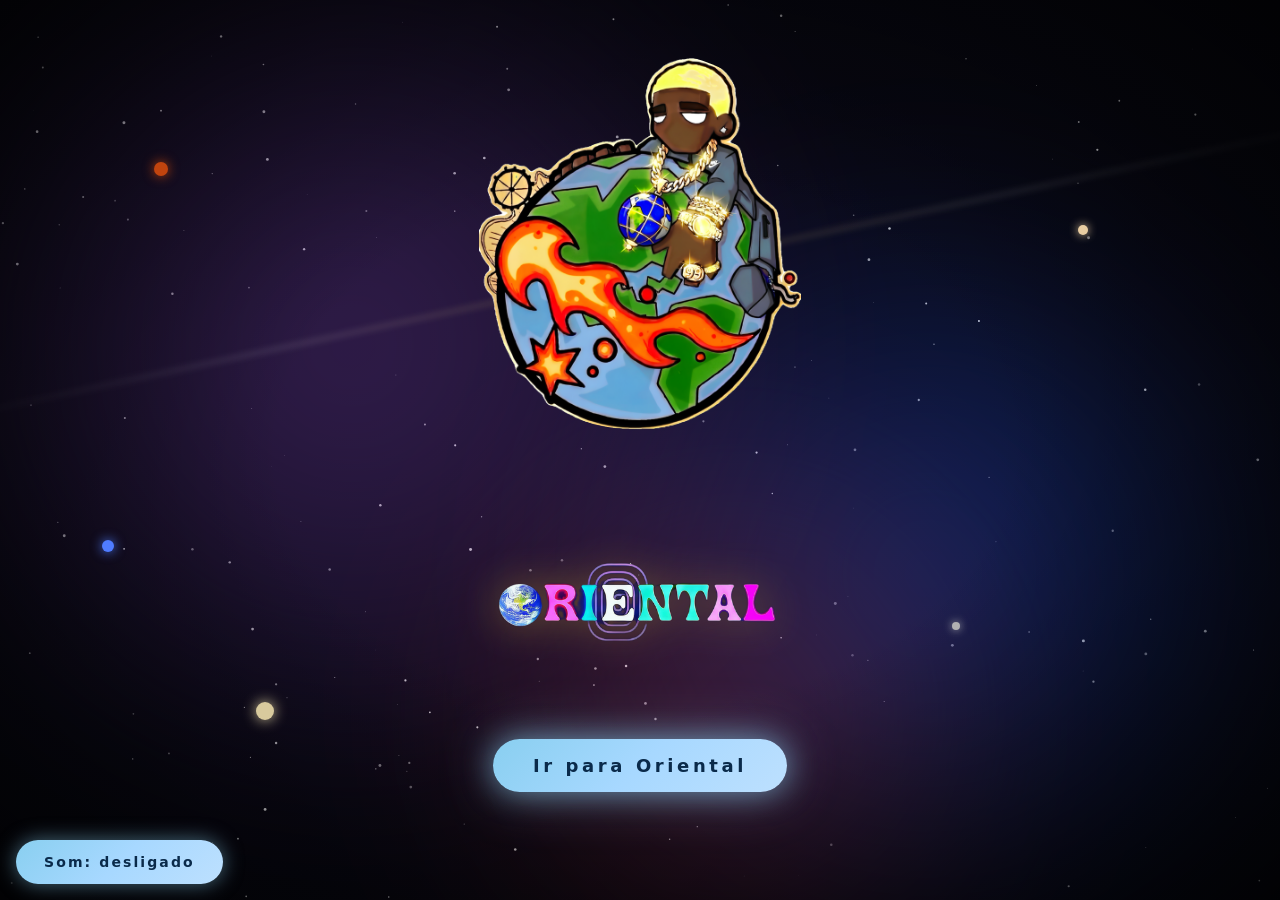
==== commit f03040b0: "Intro: globo girando e logo animado abaixo do globo" ====
--- a/index.html
+++ b/index.html
@@ -32,10 +32,10 @@
 
   <div class="intro__planet-wrap" id="planetWrap">
     <img class="planet" id="planet" src="assets/intro.png" alt="Globo">
+    <img class="intro__logo" src="assets/logo.png" alt="ORIENTAL">
   </div>
 
   <div class="intro__ui">
-    <img class="intro__logo" src="assets/logo.png" alt="ORIENTAL">
     <button class="intro__enter" id="enterBtn" type="button">Ir para Oriental</button>
   </div>
 
--- a/styles.css
+++ b/styles.css
@@ -42,8 +42,8 @@
  .intro__planet-wrap{will-change:transform,opacity;
   position:absolute;left:50%;top:45%;
   transform:translate(-50%,-50%);
-  width:min(70vw,380px);height:min(70vw,380px);
-  display:flex;align-items:center;justify-content:center;
+  width:min(70vw,380px);
+  display:flex;flex-direction:column;align-items:center;justify-content:center;
   z-index:2;
   transition:transform 1.6s cubic-bezier(.2,.7,.2,1), opacity .6s ease;
   will-change:transform,opacity;
@@ -52,7 +52,8 @@
   transform:translate(-50%,-50%) scale(4.2);
   opacity:0;
 }
-.planet{width:95%;height:95%;object-fit:contain;border-radius:50%;margin:30px auto 0 auto;animation:planetSpin 20s linear infinite;}
+.planet{width:min(70vw,380px);height:min(70vw,380px);object-fit:contain;border-radius:50%;animation:planetSpin 20s linear infinite;}
+@keyframes planetSpin{to{transform:rotate(360deg)}}
 .planet__base{
   position:absolute;inset:0;border-radius:50%;
   background:radial-gradient(circle at 35% 30%, #4f7cff 0%, #1b4fd9 35%, #0a1f5c 70%, #02061a 100%);
@@ -420,7 +421,8 @@
 .cookie.is-broken .cookie__paper{transform:translate(-50%,-50%) scaleY(1);opacity:1}
 .cookie__msg{font-size:13px;line-height:1.5;font-style:italic;margin:0}
 
-.intro__logo{width:min(60vw,320px);margin:5px auto 0 auto;display:block;filter:drop-shadow(0 0 20px rgba(212,175,55,.4))}
+.intro__logo{width:min(60vw,320px);margin:10px auto 0 auto;display:block;filter:drop-shadow(0 0 20px rgba(212,175,55,.4));animation:logoFloat 2s ease-in-out infinite}
+@keyframes logoFloat{0%,100%{transform:scale(1) translateY(0)}50%{transform:scale(1.08) translateY(-8px)}}
 .hero__logo{width:min(50vw,240px);margin-bottom:10px;filter:drop-shadow(0 0 30px rgba(212,175,55,.4))}
 
 /* ============ COMETS ============ */
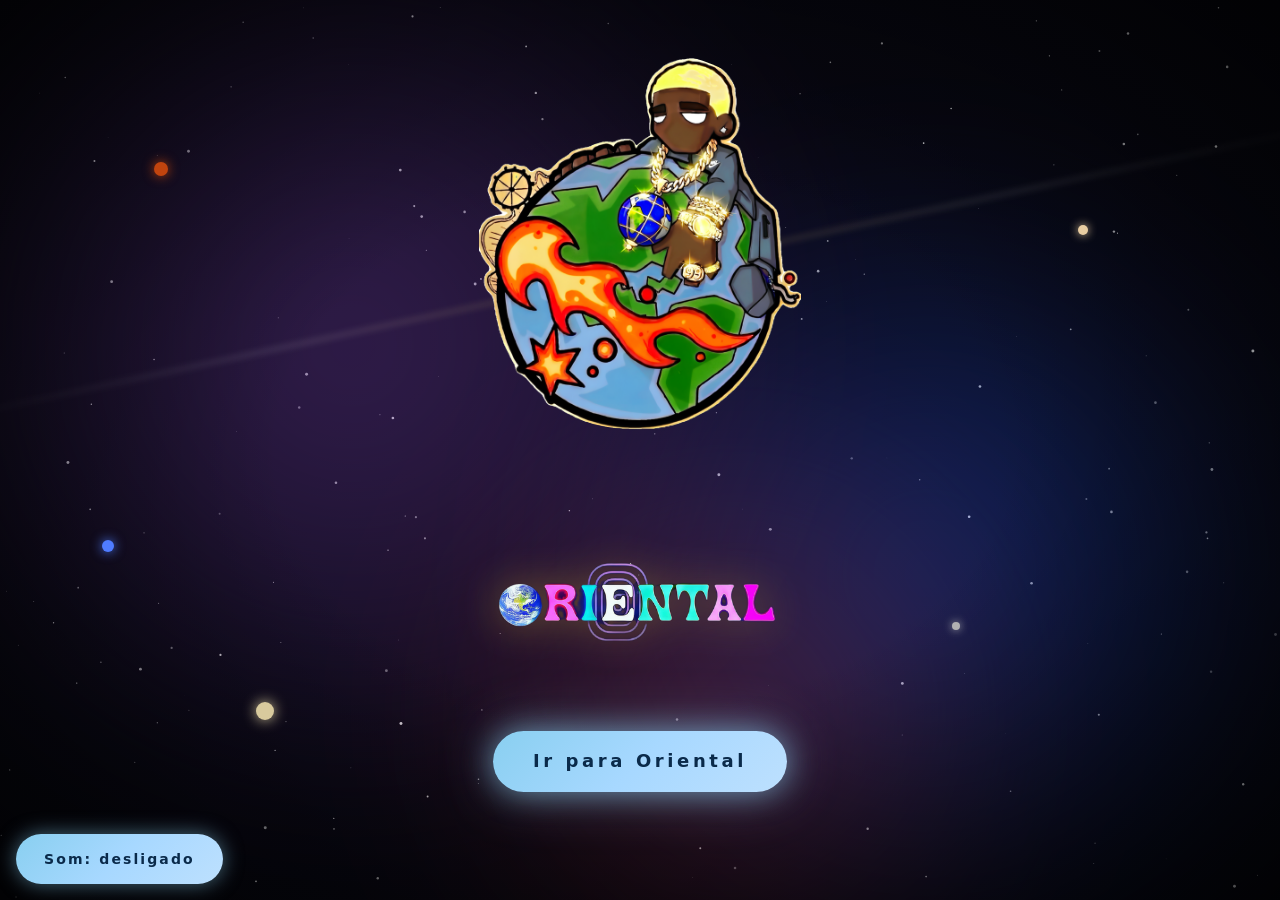
==== commit 8f81cb1b: "Quiz completo: justificativas, pergaminho, galeria, ajustes visuais e áudio" ====
--- a/index.html
+++ b/index.html
@@ -64,8 +64,20 @@
     <img class="hero__globe" src="assets/intro.png" alt="Globo">
     <p class="hero__kicker">ÁLBUM CONCEITUAL</p>
     <img class="hero__logo" src="assets/logo.png" alt="ORIENTAL">
-    <p class="hero__artist">NEGOMARLEY</p>
-    <p class="hero__tag">Experiência artística interativa</p>
+
+    <div class="hero__gallery">
+      <img src="assets/galeria/IMG_5371.jpg" alt="Galeria 1" class="hero__gallery-img">
+      <img src="assets/galeria/IMG_9527.jpg" alt="Galeria 2" class="hero__gallery-img">
+      <img src="assets/galeria/IMG_9562.jpg" alt="Galeria 3" class="hero__gallery-img">
+      <img src="assets/galeria/IMG_9579.jpg" alt="Galeria 4" class="hero__gallery-img">
+    </div>
+  </section>
+
+  <div class="imgviewer" id="imgViewer" hidden>
+    <div class="imgviewer__backdrop" id="imgViewerBackdrop"></div>
+    <img class="imgviewer__img" id="imgViewerImg" alt="">
+    <button class="imgviewer__close" id="imgViewerClose" type="button">✕</button>
+  </div>
   </section>
 
   
@@ -92,12 +104,21 @@
       <p class="quiz__score-live" id="quizScoreLive">Acertos: 0 | Erros: 0</p>
 
       <div class="quiz__question" id="quizQuestion"></div>
+      <div class="scroll-just" id="scrollJust" hidden>
+        <div class="scroll-just__backdrop" id="scrollJustBackdrop"></div>
+        <div class="scroll-just__card">
+          <p class="scroll-just__status" id="scrollJustStatus"></p>
+          <p class="scroll-just__text" id="scrollJustText"></p>
+          <div class="scroll-just__bar"><div class="scroll-just__progress" id="scrollJustProgress"></div></div>
+        </div>
+      </div>
       <div class="quiz__options" id="quizOptions"></div>
 
       <div class="quiz__feedback" id="quizFeedback" hidden></div>
 
       <div class="quiz__actions">
         <button class="btn btn--primary" id="quizNext" type="button" hidden>Próxima</button>
+        <button class="btn btn--ghost" id="quizRestartAlways" type="button">Tente novamente</button>
         <button class="btn btn--ghost" id="quizRestart" type="button" hidden>Refazer quiz</button>
       </div>
 
@@ -115,11 +136,11 @@
             <input type="range" id="quizVolume" min="0" max="1" step="0.01" value="1" class="quiz__volume">
           </div>
           <p class="quiz__preview-link" id="quizPreviewLink" style="margin-top:12px;font-size:13px;color:var(--muted);">Prévia exclusiva: link a ser configurado.</p>
+          <button class="btn btn--primary" id="quizAccessGuide" type="button" style="margin-top:12px;">ACESSAR GUIA EXCLUSIVA</button>
         </div>
         <div class="quiz__fail" id="quizFail" hidden>
           <p class="quiz__score" id="quizScore"></p>
           <p class="quiz__result-msg" id="quizResultMsg"></p>
-          <button class="btn btn--ghost" id="quizRestart" type="button">Refazer quiz</button>
         </div>
       </div>
       </div>
@@ -134,7 +155,16 @@
       </button>
       <p class="guide-card__status" id="guideStatus">Bloqueado — acerte todas as perguntas.</p>
       <div class="guide-card__player" id="guidePlayer" hidden>
-        <audio id="guideAudio" src="assets/amarelice.mp3" preload="metadata"></audio>
+        <video  
+          id="guideAudio"
+          src="assets/guia-final.mp4"
+          preload="metadata"
+          controls
+          playsinline
+          style="width:100%;max-width:100%;border-radius:12px;"
+        >
+          Seu navegador não conseguiu reproduzir este vídeo.
+        </video>
         <div class="guide-card__controls">
           <button class="btn btn--primary" id="guidePlay" type="button">▶ Play</button>
           <button class="btn btn--ghost" id="guidePause" type="button" hidden>⏸ Pause</button>
@@ -144,10 +174,6 @@
       </div>
     </div>
   </section>
-  <footer class="footer">
-    <p>ORIENTAL — NEGO MARLEY · Experiência artística</p>
-  </footer>
-</main>
 
 
 <!-- OMIKUJI MODAL -->
--- a/styles.css
+++ b/styles.css
@@ -7,7 +7,8 @@
   --gold-soft:#f0d57a;
   --red:#e63946;
   --yellow:#ffd60a;
-  --text:#e8eaf2;
+  --baby-blue:#00bfff;
+  --text:#00bfff;
   --muted:#9aa3c0;
   --card:rgba(12,16,34,0.72);
 }
@@ -19,7 +20,8 @@
   background:var(--bg);
   color:var(--text);
   overflow-x:hidden;
-  -webkit-font-smoothing:antialiased;
+  font-size:17px;
+  line-height:1.6;
 }
 button{font:inherit;cursor:pointer;border:none;background:none;color:inherit}
 img{max-width:100%;display:block}
@@ -159,7 +161,16 @@
 .hero__tag{margin-top:6px;font-size:13px;color:var(--blue-soft)}
 
 .hero__globe{display:block;margin:0 auto;max-width:100%}
-.hero__logo{display:block;margin:0 auto;max-width:100%}
+.hero__logo{display:block;margin:0 auto;max-width:100%;animation:logoFloat 2s ease-in-out infinite}
+
+/* ============ HERO GALLERY ============ */
+.hero__gallery{display:grid;grid-template-columns:repeat(4,1fr);gap:12px;margin-top:24px;width:min(92vw,720px)}
+.hero__gallery-img{width:100%;aspect-ratio:1;object-fit:cover;border-radius:12px;cursor:pointer;transition:transform .3s ease,box-shadow .3s ease;border:1px solid rgba(212,175,55,.2)}
+.imgviewer{position:fixed;inset:0;z-index:9999;display:flex;align-items:center;justify-content:center;padding:20px}
+.imgviewer__backdrop{position:absolute;inset:0;background:rgba(0,0,0,.9)}
+.imgviewer__img{max-width:95vw;max-height:90vh;border-radius:12px;box-shadow:0 0 40px rgba(0,0,0,.6);position:relative;z-index:1}
+.imgviewer__close{position:absolute;top:16px;right:20px;font-size:28px;color:#fff;background:none;border:none;cursor:pointer;z-index:2}
+@media (max-width:600px){.hero__gallery{grid-template-columns:repeat(2,1fr)}}
 
 
 /* ============ GALLERY 999 ============ */
@@ -608,3 +619,22 @@
 .quiz__player-status{font-size:12px;color:var(--muted);letter-spacing:.15em}
 .quiz__volume{width:100%;accent-color:var(--gold)}
 .quiz__fail{text-align:center;padding:10px}
+
+/* ============ TEXT COLOR & ANIMATION ============ */
+body{color:var(--baby-blue)}
+p, h1, h2, h3, h4, h5, h6, span, li, a, label, .quiz__option, .quiz__title, .quiz__intro, .quiz__progress-label, .quiz__score-live, .quiz__feedback, .quiz__result-title, .quiz__result-msg, .quiz__reward-title, .quiz__reward-text, .quiz__player-status, .quiz__preview-link, .guide-card__status, .guide-card__text, .gallery999__title, .gallery999__intro, .omikuji__label, .omikuji__title, .omikuji__msg, .hero__kicker, .hero__artist, .hero__tag, .intro__kicker, .intro__subtitle {
+  color: var(--baby-blue);
+  animation: textFloat 3s ease-in-out infinite;
+}
+@keyframes textFloat{0%,100%{transform:translateY(0)}50%{transform:translateY(-4px)}}
+
+/* ============ SCROLL JUSTIFICATION ============ */
+.scroll-just{position:fixed;inset:0;z-index:9999;display:flex;align-items:center;justify-content:center;padding:20px}
+.scroll-just__backdrop{position:absolute;inset:0;background:rgba(5,6,13,.7);backdrop-filter:blur(4px)}
+.scroll-just__card{position:relative;width:min(92vw,480px);background:linear-gradient(160deg,rgba(230,210,150,.95),rgba(200,180,120,.95));border:1px solid rgba(212,175,55,.6);border-radius:16px;padding:24px 20px;text-align:center;box-shadow:0 0 40px rgba(212,175,55,.3);animation:reveal .4s ease;color:#3a2a10}
+.scroll-just__status{font-size:16px;font-weight:800;letter-spacing:.15em;margin-bottom:10px}
+.scroll-just__status.is-correct{color:#1a8f4a}
+.scroll-just__status.is-wrong{color:#a61b2e}
+.scroll-just__text{font-size:14px;line-height:1.6;font-style:italic;margin-bottom:14px;color:#000}
+.scroll-just__bar{width:100%;height:6px;background:rgba(0,0,0,.15);border-radius:999px;overflow:hidden}
+.scroll-just__progress{height:100%;width:100%;background:linear-gradient(90deg,var(--gold),var(--blue-soft));transition:width .1s linear}
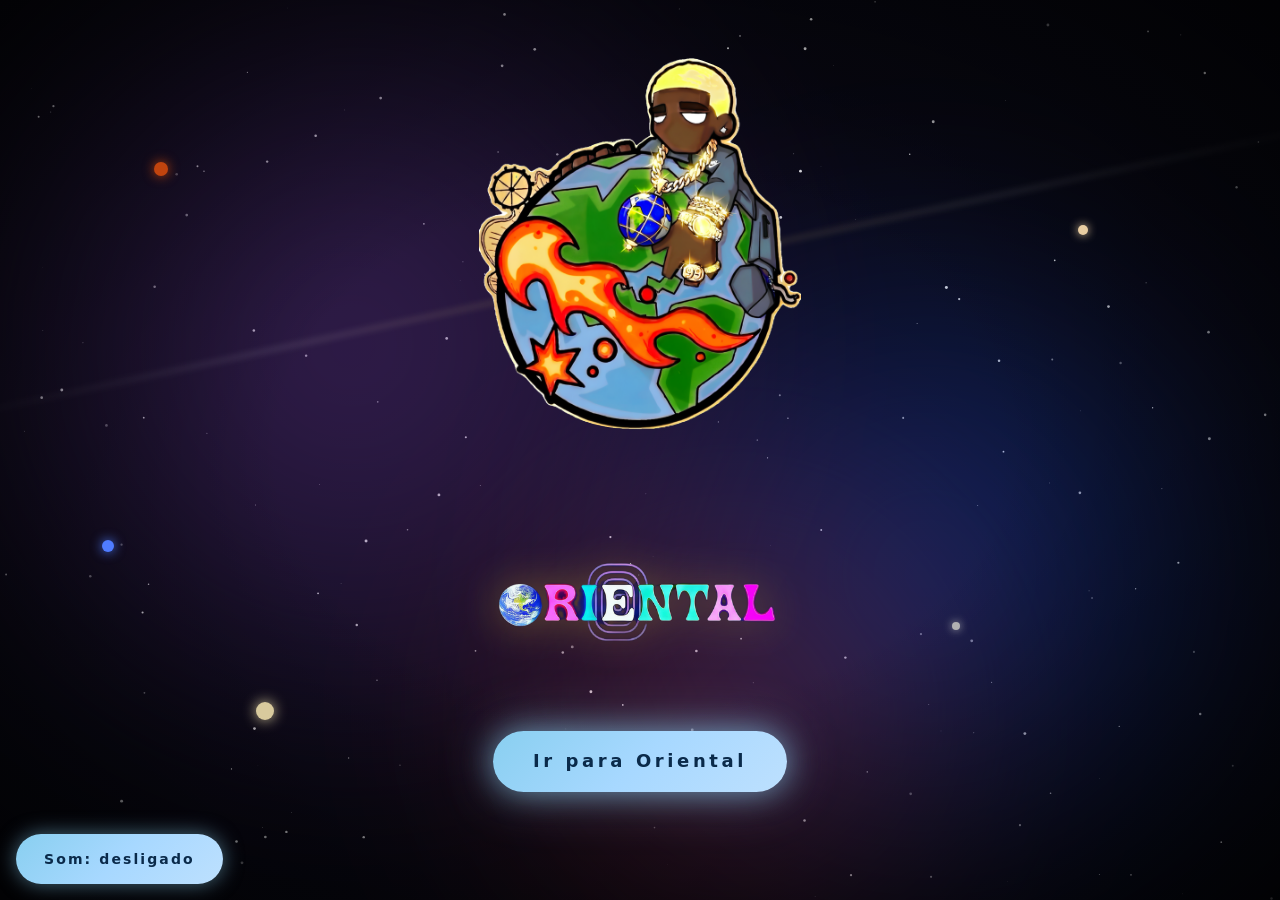
==== commit 9e4a3f15: "Fix quiz end state and mobile pergaminho styling Co-authored-by: Copilot <223556219+Copilot@users.no" ====
--- a/index.html
+++ b/index.html
@@ -103,7 +103,7 @@
       <p class="quiz__progress-label" id="quizProgressLabel">Pergunta 1 de 15</p>
       <p class="quiz__score-live" id="quizScoreLive">Acertos: 0 | Erros: 0</p>
 
-      <div class="quiz__question" id="quizQuestion"></div>
+      <div class="quiz__question" id="quizQuestion" hidden></div>
       <div class="scroll-just" id="scrollJust" hidden>
         <div class="scroll-just__backdrop" id="scrollJustBackdrop"></div>
         <div class="scroll-just__card">
@@ -112,7 +112,7 @@
           <div class="scroll-just__bar"><div class="scroll-just__progress" id="scrollJustProgress"></div></div>
         </div>
       </div>
-      <div class="quiz__options" id="quizOptions"></div>
+      <div class="quiz__options" id="quizOptions" hidden></div>
 
       <div class="quiz__feedback" id="quizFeedback" hidden></div>
 
@@ -122,7 +122,7 @@
         <button class="btn btn--ghost" id="quizRestart" type="button" hidden>Refazer quiz</button>
       </div>
 
-      <div class="quiz__result" id="quizResult" hidden>
+      <div class="quiz__result" id="quizResult">
         <div class="quiz__reward" id="quizReward" hidden>
           <h3 class="quiz__reward-title">VOCÊ CHEGOU À PRÉVIA EXCLUSIVA</h3>
           <p class="quiz__reward-text">“Você concluiu o desafio ORIENTAL e desbloqueou sua recompensa exclusiva.”</p>
@@ -138,9 +138,9 @@
           <p class="quiz__preview-link" id="quizPreviewLink" style="margin-top:12px;font-size:13px;color:var(--muted);">Prévia exclusiva: link a ser configurado.</p>
           <button class="btn btn--primary" id="quizAccessGuide" type="button" style="margin-top:12px;">ACESSAR GUIA EXCLUSIVA</button>
         </div>
-        <div class="quiz__fail" id="quizFail" hidden>
-          <p class="quiz__score" id="quizScore"></p>
-          <p class="quiz__result-msg" id="quizResultMsg"></p>
+        <div class="quiz__fail" id="quizFail">
+          <p class="quiz__score" id="quizScore">12 / 15</p>
+          <p class="quiz__result-msg" id="quizResultMsg">INFELIZMENTE VOCE NÃO ACERTOU TODAS PERGUNTAS DO QUIZ TENTE NOVAMENTE PARA OUVIR A GUIA EXCLUSIVA</p>
         </div>
       </div>
       </div>
--- a/styles.css
+++ b/styles.css
@@ -631,10 +631,24 @@
 /* ============ SCROLL JUSTIFICATION ============ */
 .scroll-just{position:fixed;inset:0;z-index:9999;display:flex;align-items:center;justify-content:center;padding:20px}
 .scroll-just__backdrop{position:absolute;inset:0;background:rgba(5,6,13,.7);backdrop-filter:blur(4px)}
-.scroll-just__card{position:relative;width:min(92vw,480px);background:linear-gradient(160deg,rgba(230,210,150,.95),rgba(200,180,120,.95));border:1px solid rgba(212,175,55,.6);border-radius:16px;padding:24px 20px;text-align:center;box-shadow:0 0 40px rgba(212,175,55,.3);animation:reveal .4s ease;color:#3a2a10}
+.scroll-just__card{position:relative;width:min(92vw,480px);background-color:#e8d8a8;background:linear-gradient(160deg,rgba(230,210,150,.95),rgba(200,180,120,.95));border:1px solid rgba(212,175,55,.6);border-radius:16px;padding:24px 20px;text-align:center;box-shadow:0 0 40px rgba(212,175,55,.3);animation:reveal .4s ease;color:#3a2a10}
 .scroll-just__status{font-size:16px;font-weight:800;letter-spacing:.15em;margin-bottom:10px}
 .scroll-just__status.is-correct{color:#1a8f4a}
 .scroll-just__status.is-wrong{color:#a61b2e}
-.scroll-just__text{font-size:14px;line-height:1.6;font-style:italic;margin-bottom:14px;color:#000}
+.scroll-just__text{font-size:14px;line-height:1.6;font-style:italic;margin-bottom:14px;color:#3a2a10}
 .scroll-just__bar{width:100%;height:6px;background:rgba(0,0,0,.15);border-radius:999px;overflow:hidden}
 .scroll-just__progress{height:100%;width:100%;background:linear-gradient(90deg,var(--gold),var(--blue-soft));transition:width .1s linear}
+
+@media (max-width:600px){
+  .scroll-just{padding:16px}
+  .scroll-just__card{
+    width:min(88vw,420px);
+    max-height:68vh;
+    overflow:auto;
+    padding:20px 16px;
+    background:linear-gradient(160deg,rgba(230,210,150,.98),rgba(205,186,124,.98));
+    box-shadow:0 0 24px rgba(212,175,55,.24);
+  }
+  .scroll-just__status{font-size:15px;letter-spacing:.12em}
+  .scroll-just__text{font-size:13px;line-height:1.5;margin-bottom:12px}
+}
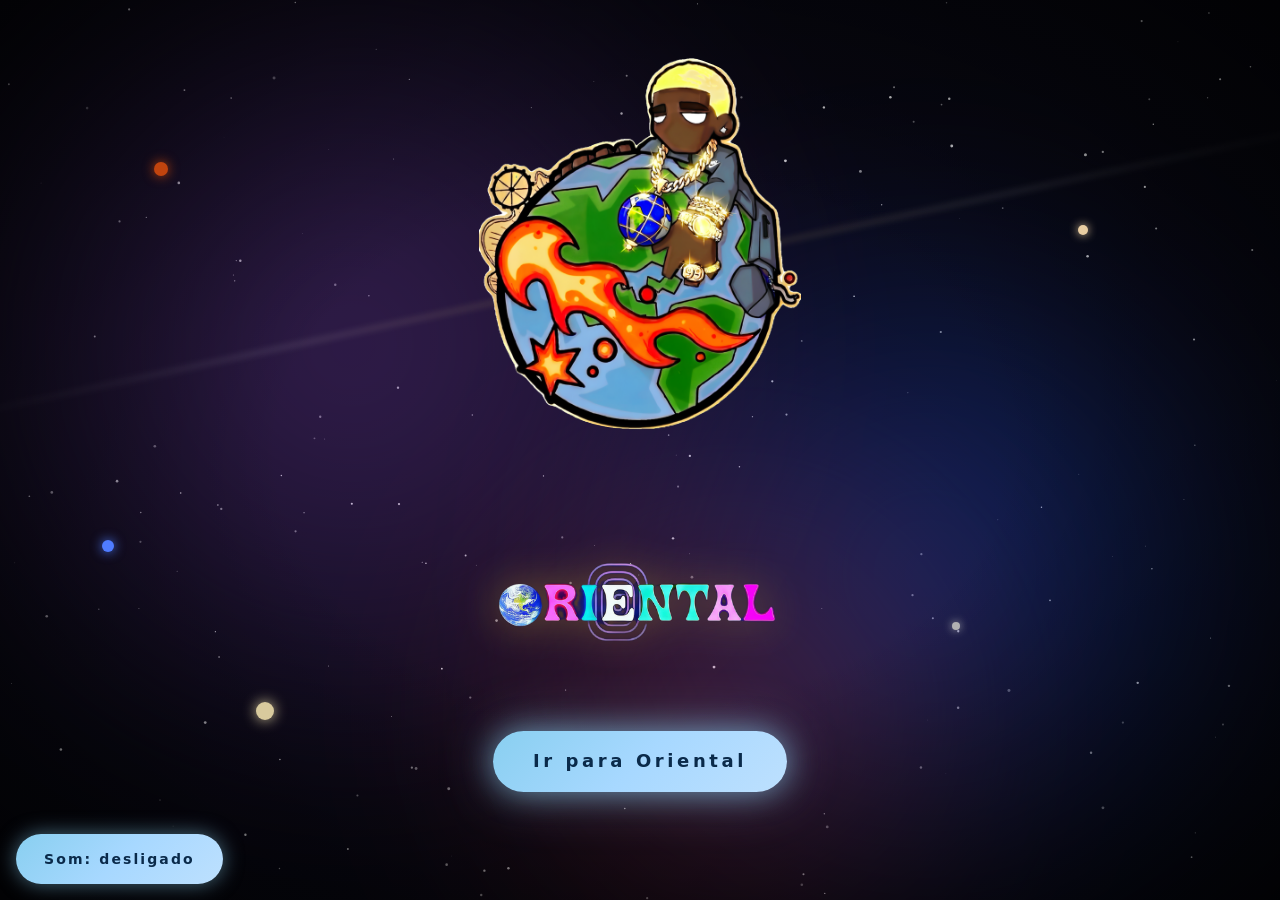
==== commit 4fd578e5: "Atualização: quiz, áudio, imagens e correções" ====
--- a/index.html
+++ b/index.html
@@ -103,7 +103,7 @@
       <p class="quiz__progress-label" id="quizProgressLabel">Pergunta 1 de 15</p>
       <p class="quiz__score-live" id="quizScoreLive">Acertos: 0 | Erros: 0</p>
 
-      <div class="quiz__question" id="quizQuestion" hidden></div>
+      <div class="quiz__question" id="quizQuestion"></div>
       <div class="scroll-just" id="scrollJust" hidden>
         <div class="scroll-just__backdrop" id="scrollJustBackdrop"></div>
         <div class="scroll-just__card">
@@ -112,7 +112,7 @@
           <div class="scroll-just__bar"><div class="scroll-just__progress" id="scrollJustProgress"></div></div>
         </div>
       </div>
-      <div class="quiz__options" id="quizOptions" hidden></div>
+      <div class="quiz__options" id="quizOptions"></div>
 
       <div class="quiz__feedback" id="quizFeedback" hidden></div>
 
@@ -122,20 +122,10 @@
         <button class="btn btn--ghost" id="quizRestart" type="button" hidden>Refazer quiz</button>
       </div>
 
-      <div class="quiz__result" id="quizResult">
+      <div class="quiz__result" id="quizResult" hidden>
         <div class="quiz__reward" id="quizReward" hidden>
           <h3 class="quiz__reward-title">VOCÊ CHEGOU À PRÉVIA EXCLUSIVA</h3>
           <p class="quiz__reward-text">“Você concluiu o desafio ORIENTAL e desbloqueou sua recompensa exclusiva.”</p>
-          <div class="quiz__player">
-            <audio id="quizAudio" src="assets/amarelice.mp3" preload="metadata"></audio>
-            <div class="quiz__player-controls">
-              <button class="btn btn--primary" id="quizPlayBtn" type="button">▶ Reproduzir</button>
-              <button class="btn btn--ghost" id="quizPauseBtn" type="button" hidden>⏸ Pausar</button>
-              <span class="quiz__player-status" id="quizPlayerStatus">Pronto</span>
-            </div>
-            <input type="range" id="quizVolume" min="0" max="1" step="0.01" value="1" class="quiz__volume">
-          </div>
-          <p class="quiz__preview-link" id="quizPreviewLink" style="margin-top:12px;font-size:13px;color:var(--muted);">Prévia exclusiva: link a ser configurado.</p>
           <button class="btn btn--primary" id="quizAccessGuide" type="button" style="margin-top:12px;">ACESSAR GUIA EXCLUSIVA</button>
         </div>
         <div class="quiz__fail" id="quizFail">
@@ -158,13 +148,14 @@
         <video  
           id="guideAudio"
           src="assets/guia-final.mp4"
-          preload="metadata"
+          preload="auto"
           controls
           playsinline
           style="width:100%;max-width:100%;border-radius:12px;"
         >
           Seu navegador não conseguiu reproduzir este vídeo.
         </video>
+        <audio id="guideAudioTrack" src="assets/amarelice.mp3" preload="auto" hidden></audio>
         <div class="guide-card__controls">
           <button class="btn btn--primary" id="guidePlay" type="button">▶ Play</button>
           <button class="btn btn--ghost" id="guidePause" type="button" hidden>⏸ Pause</button>
--- a/styles.css
+++ b/styles.css
@@ -639,16 +639,4 @@
 .scroll-just__bar{width:100%;height:6px;background:rgba(0,0,0,.15);border-radius:999px;overflow:hidden}
 .scroll-just__progress{height:100%;width:100%;background:linear-gradient(90deg,var(--gold),var(--blue-soft));transition:width .1s linear}
 
-@media (max-width:600px){
-  .scroll-just{padding:16px}
-  .scroll-just__card{
-    width:min(88vw,420px);
-    max-height:68vh;
-    overflow:auto;
-    padding:20px 16px;
-    background:linear-gradient(160deg,rgba(230,210,150,.98),rgba(205,186,124,.98));
-    box-shadow:0 0 24px rgba(212,175,55,.24);
-  }
-  .scroll-just__status{font-size:15px;letter-spacing:.12em}
-  .scroll-just__text{font-size:13px;line-height:1.5;margin-bottom:12px}
-}
+
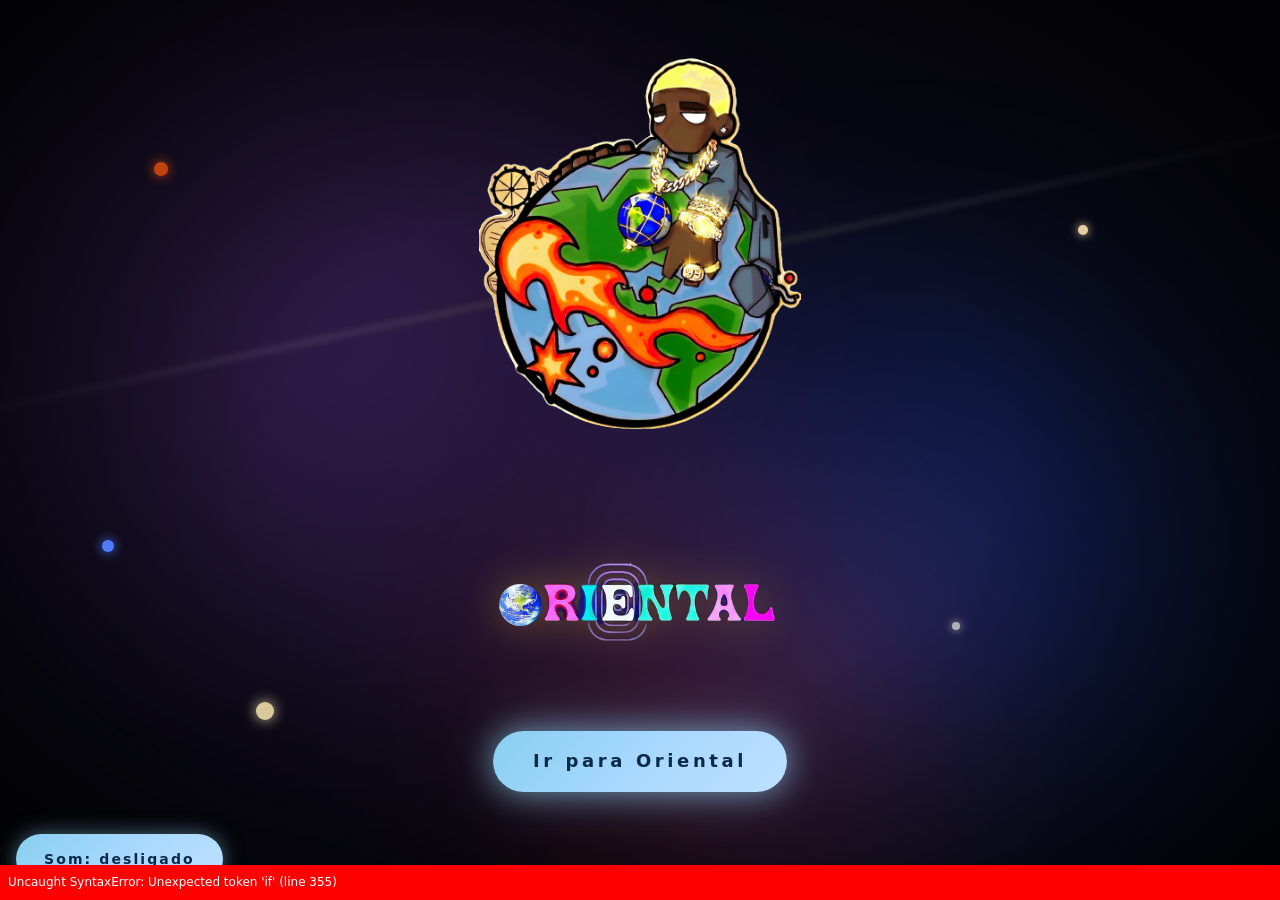
==== commit fb37840c: "Ajustes quiz: pergaminho responsivo e tela final de erro" ====
--- a/index.html
+++ b/index.html
@@ -119,7 +119,7 @@
       <div class="quiz__actions">
         <button class="btn btn--primary" id="quizNext" type="button" hidden>Próxima</button>
         <button class="btn btn--ghost" id="quizRestartAlways" type="button">Tente novamente</button>
-        <button class="btn btn--ghost" id="quizRestart" type="button" hidden>Refazer quiz</button>
+        <button class="btn btn--ghost" id="quizRestart" type="button" hidden>Voltar ao quiz</button>
       </div>
 
       <div class="quiz__result" id="quizResult" hidden>
--- a/styles.css
+++ b/styles.css
@@ -635,8 +635,15 @@
 .scroll-just__status{font-size:16px;font-weight:800;letter-spacing:.15em;margin-bottom:10px}
 .scroll-just__status.is-correct{color:#1a8f4a}
 .scroll-just__status.is-wrong{color:#a61b2e}
-.scroll-just__text{font-size:14px;line-height:1.6;font-style:italic;margin-bottom:14px;color:#3a2a10}
+.scroll-just__text{font-size:14px;line-height:1.6;font-style:italic;margin-bottom:14px;color:#89CFF0}
 .scroll-just__bar{width:100%;height:6px;background:rgba(0,0,0,.15);border-radius:999px;overflow:hidden}
 .scroll-just__progress{height:100%;width:100%;background:linear-gradient(90deg,var(--gold),var(--blue-soft));transition:width .1s linear}
 
-
+@media (max-width:600px){
+  .scroll-just{padding:16px}
+  .scroll-just__card{width:min(92vw,420px);padding:20px 16px;max-height:80vh;overflow:auto}
+  .scroll-just__status{font-size:15px;letter-spacing:.12em}
+  .scroll-just__text{font-size:13px;line-height:1.5;margin-bottom:12px;word-wrap:break-word;overflow-wrap:break-word}
+}
+
+
